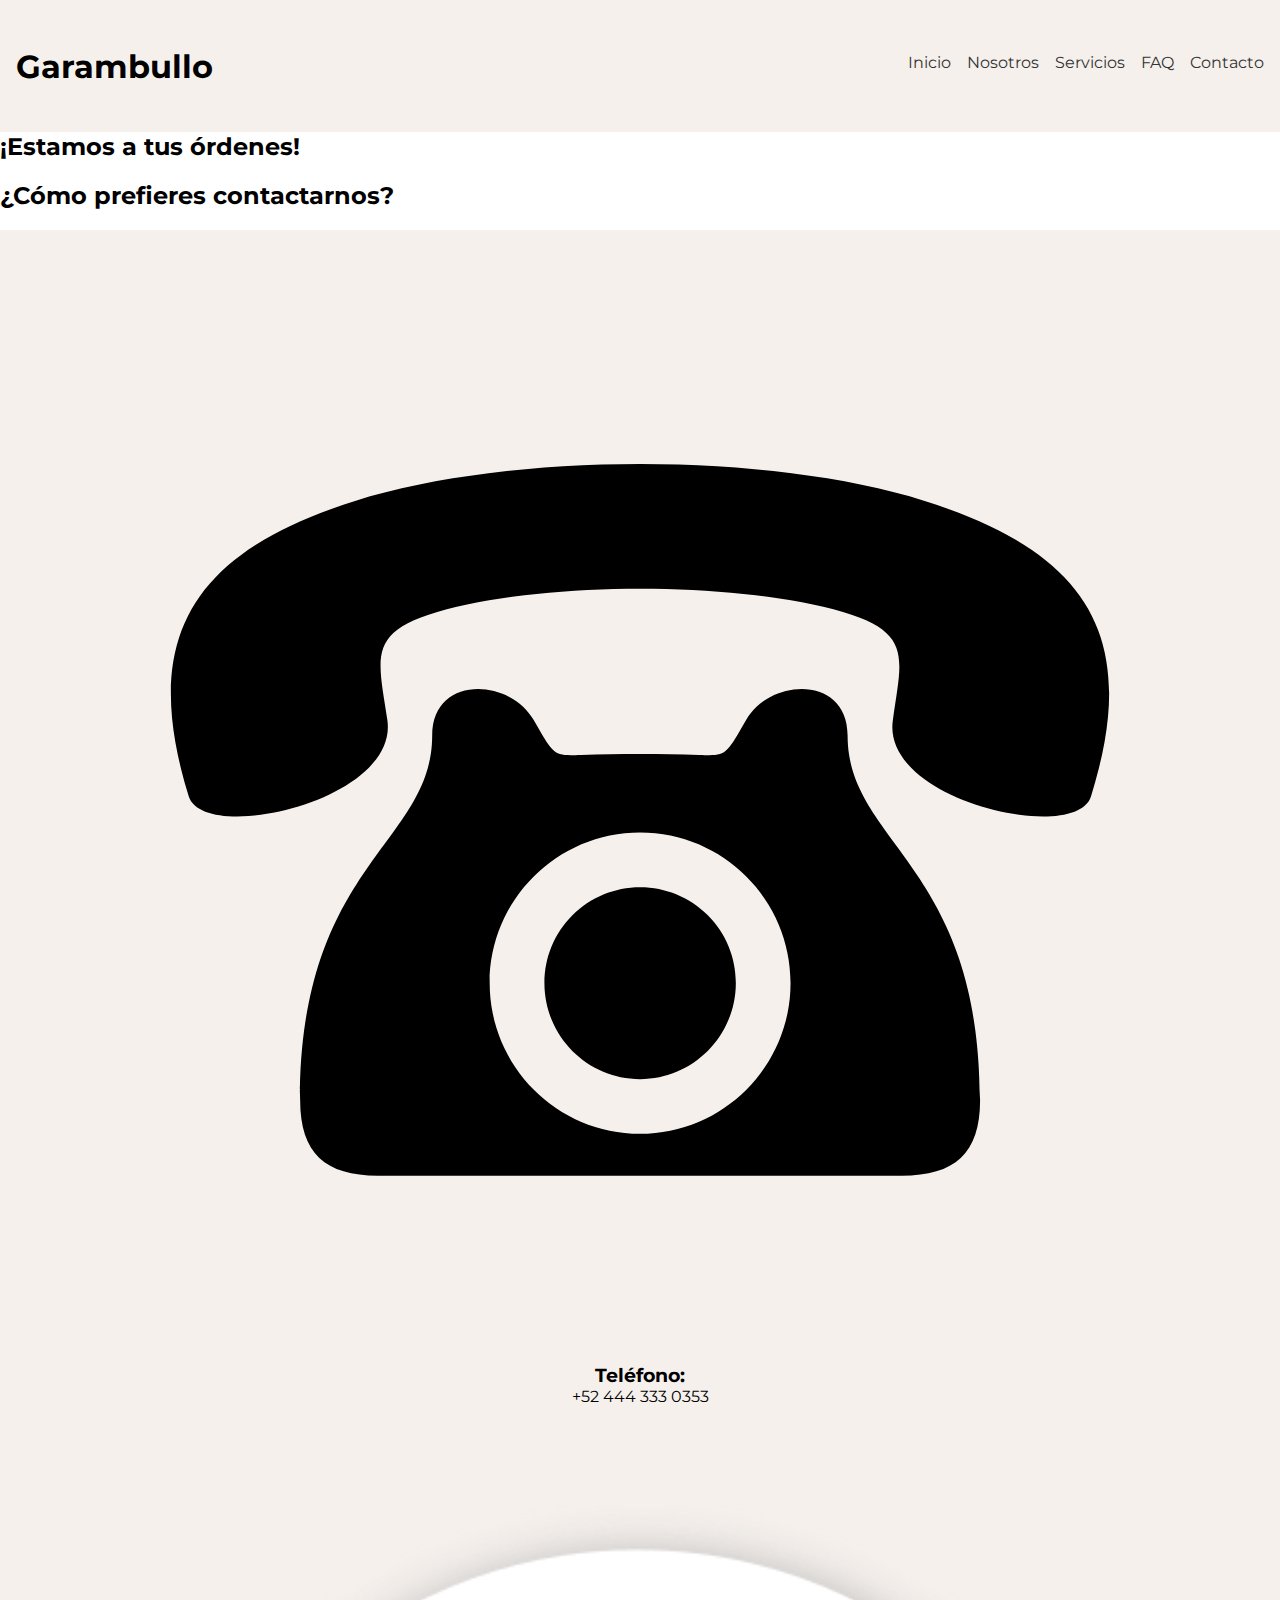
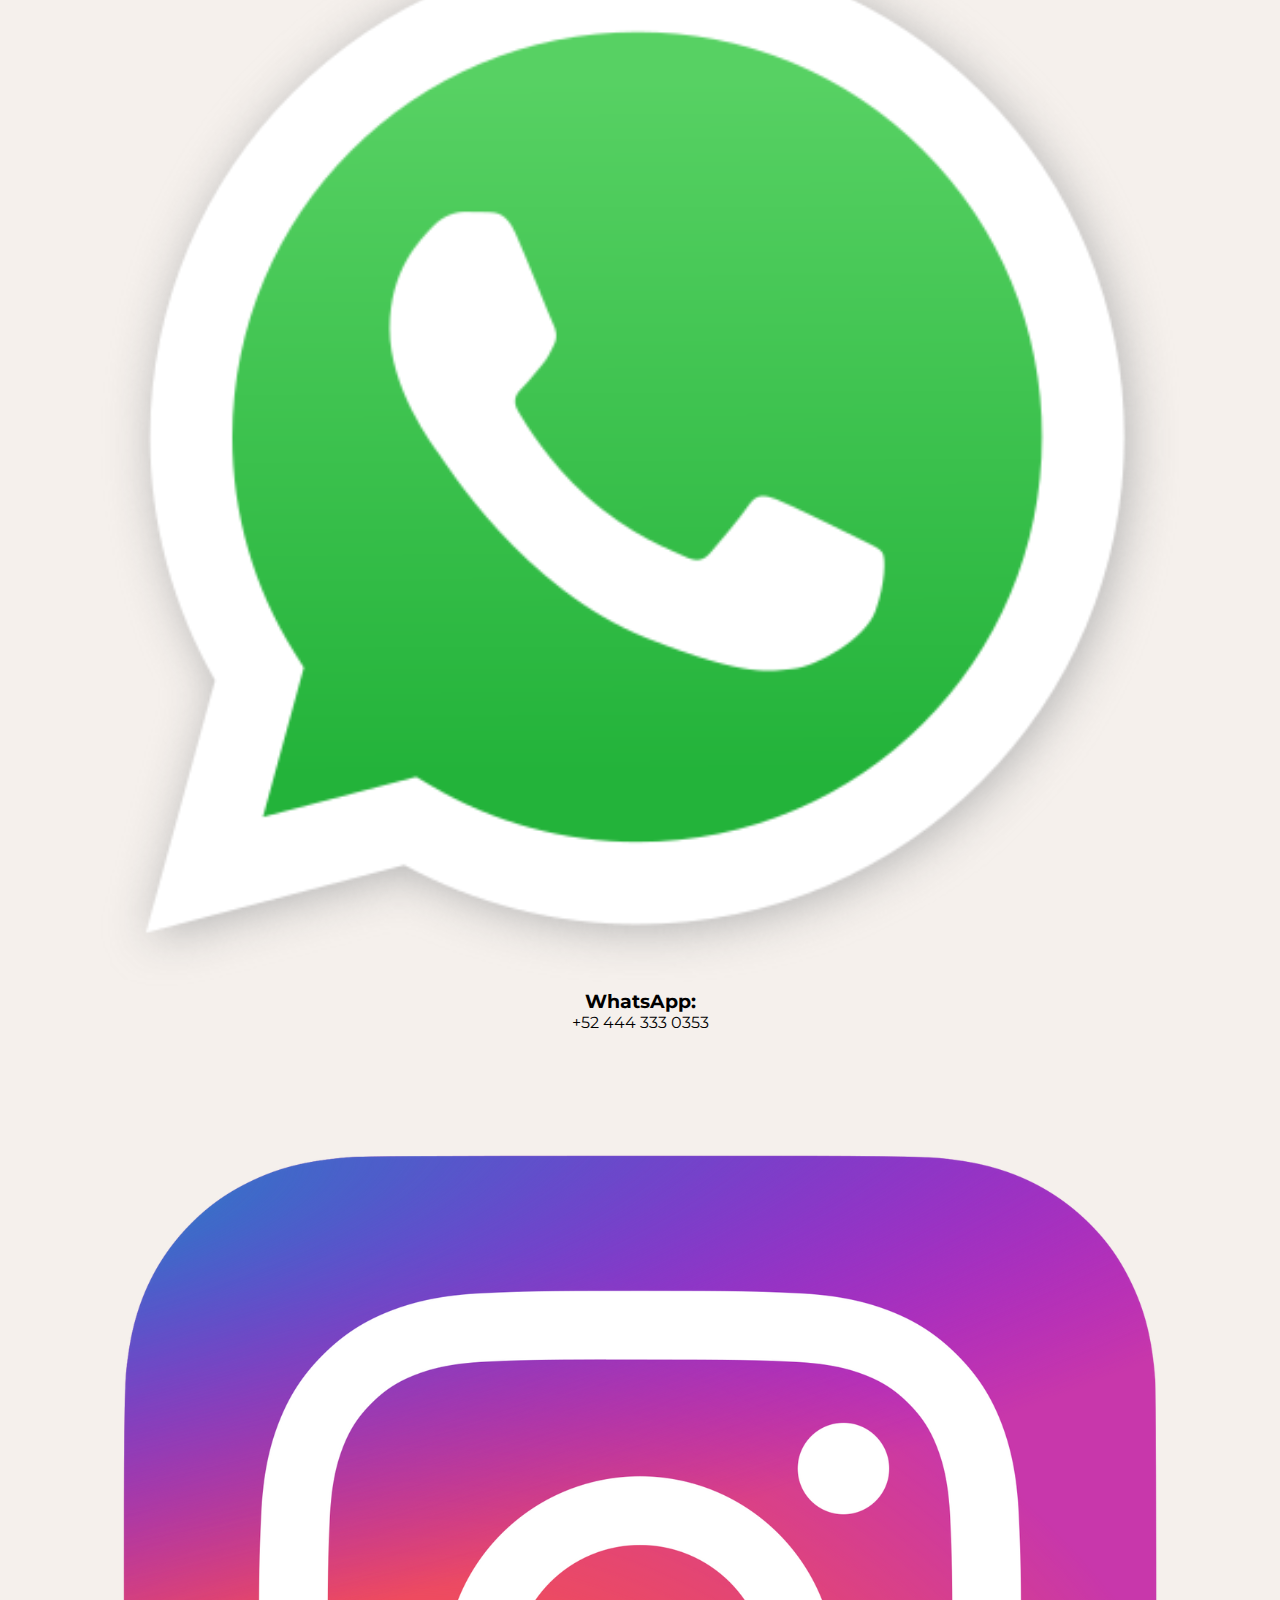
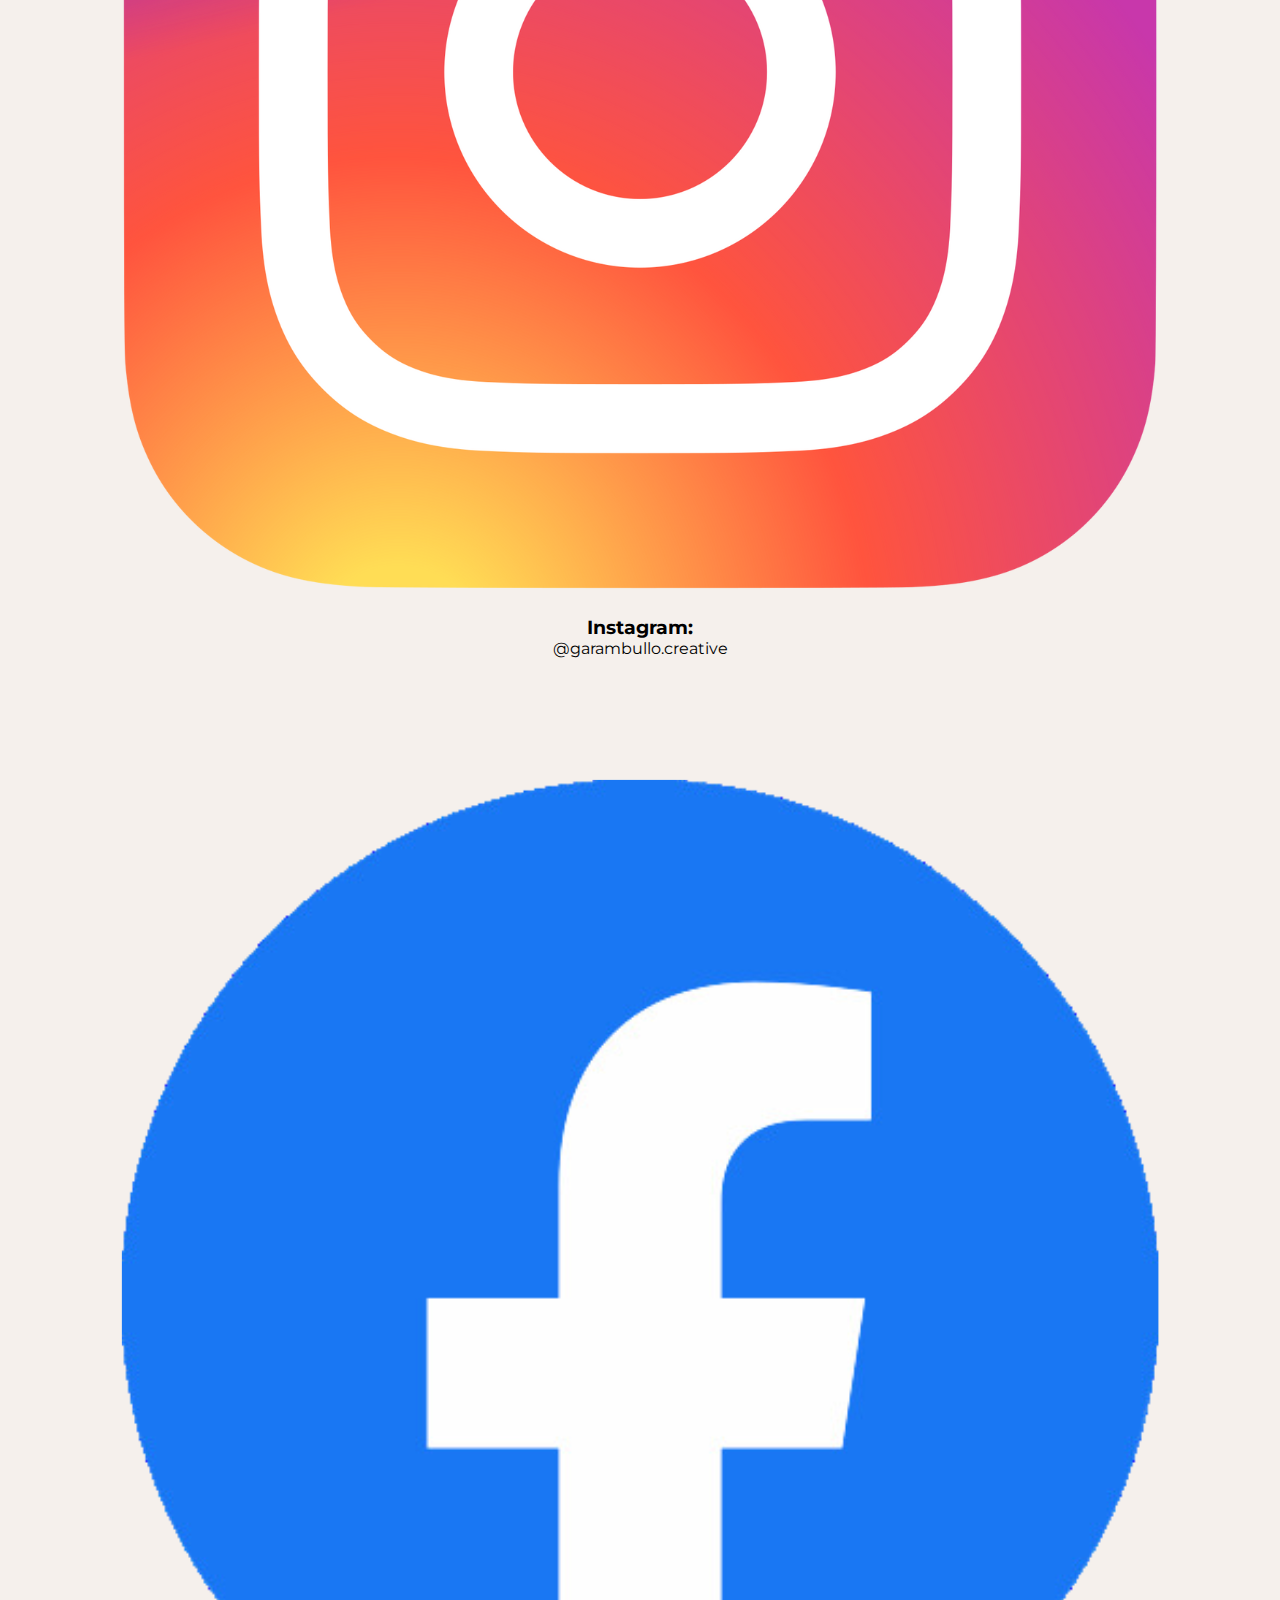
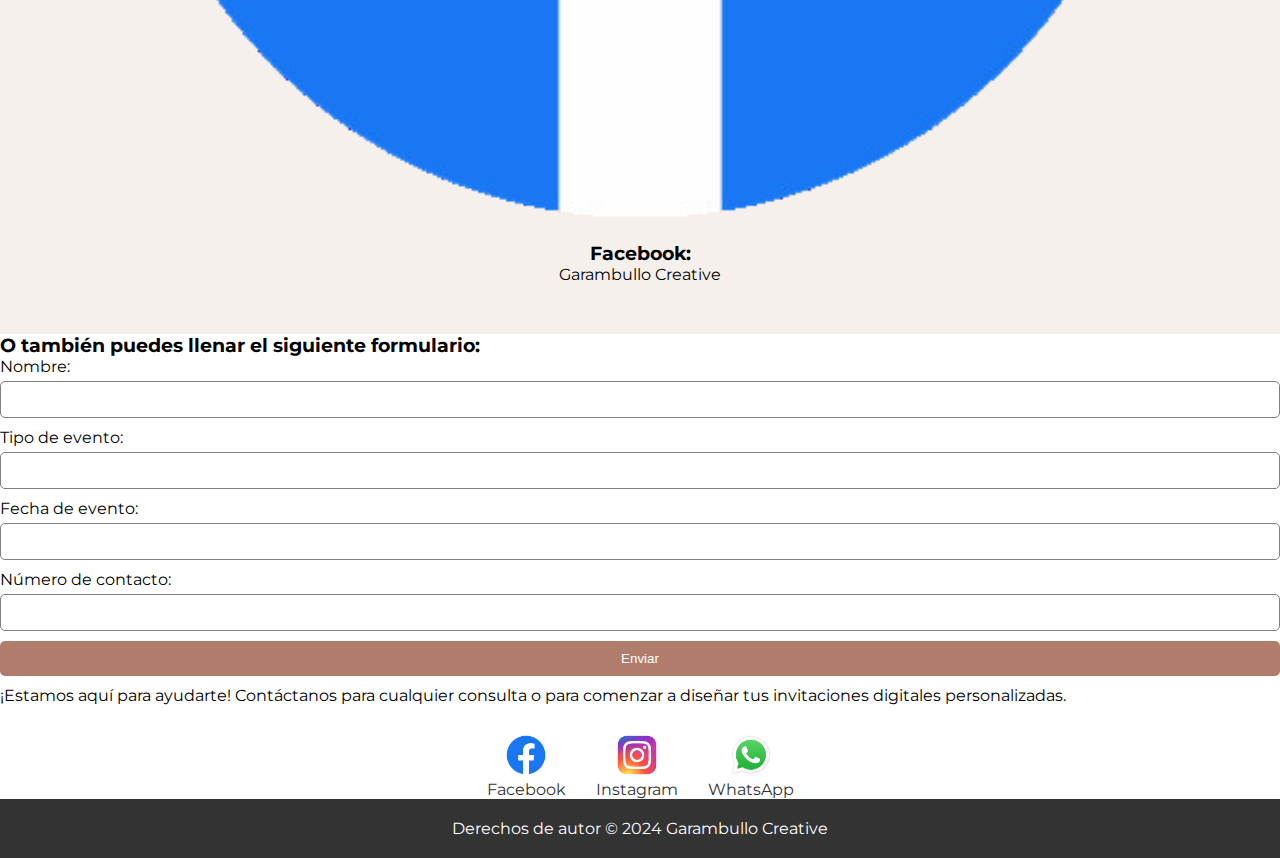
==== Pages/contacto.html @ d22b4e00 "se soluciona linkeo" ====
<!DOCTYPE html>
<html lang="en">

<head>
    <meta charset="UTF-8">
    <meta name="viewport" content="width=device-width, initial-scale=1.0">
    <title>Document</title>
    <link rel="stylesheet" href="/css/styles.css">
    <link rel="preconnect" href="https://fonts.googleapis.com">
    <link rel="preconnect" href="https://fonts.gstatic.com" crossorigin>
    <link href="https://fonts.googleapis.com/css2?family=Montserrat:ital,wght@0,100..900;1,100..900&display=swap"
        rel="stylesheet">
</head>

<body>
    <header>
        <h1>Garambullo</h1>
        <nav>
            <ul>
                <li><a href="/index.html">Inicio</a></li>
                <li><a href="/Pages/nosotros.html">Nosotros</a></li>
                <li><a href="/Pages/servicios.html">Servicios</a></li>
                <li><a href="/Pages/faq.html">FAQ</a></li>
                <li><a href="/Pages/contacto.html">Contacto</a></li>
            </ul>
        </nav>
    </header>

    <section class="contacto1">
        <div class="container-contacto">
        <h2>¡Estamos a tus órdenes!</h2>
        </div>
        <div class="container-contacto2"><h2>¿Cómo prefieres contactarnos?</h2>
        </div>
    </section>

    <section class="contacto2">
        <div class="container">
            <div class="contacto">
                <img src="/img/tel-icon.png" alt="icono-de-telefono">
                <h3>Teléfono:</h3>
                <p>+52 444 333 0353</p>
            </div>
            <div class="contacto">
                <img src="/img/wa.png" alt="icono-whatsapp">
                <h3>WhatsApp:</h3>
                <p>+52 444 333 0353</p>
            </div>
        </div>
        <div class="container">
            <div class="contacto">
                <img src="/img/inst.png" alt="logo-instagram">
                <h3>Instagram:</h3>
                <p>@garambullo.creative</p>
            </div>
            <div class="contacto">
                <img src="/img/fb.png" alt="logo-facebook">
                <h3>Facebook:</h3>
                <p>Garambullo Creative</p>
            </div>
        </div>
    </section>
    

            
            <h3>O también puedes llenar el siguiente formulario:</h3>
            <form action="#" method="post">
                <label for="nombre">Nombre:</label>
                <input type="text" id="nombre" name="nombre" required>

                <label for="tipo-evento">Tipo de evento:</label>
                <input type="text" id="tipo-evento" name="tipo-evento" required>

                <label for="fecha-evento">Fecha de evento:</label>
                <input type="text" id="fecha-evento" name="fecha-evento" required>

                <label for="telefono">Número de contacto:</label>
                <input type="tel" id="telefono" name="telefono" required>

                <button type="submit">Enviar</button>
            </form>

            <p>¡Estamos aquí para ayudarte! Contáctanos para cualquier consulta o para comenzar a diseñar tus
                invitaciones digitales personalizadas.</p>
        </div>
    </section>




    <div class="social-links">
        <a href="https://www.facebook.com/p/Garambullo-Creative-100063961096617/" target="_blank">
            <img src="/img/fb.png" alt="Facebook">
            <span>Facebook</span>
        </a>
        <a href="https://www.instagram.com/garambullo.creative/" target="_blank">
            <img src="/img/inst.png" alt="Instagram">
            <span>Instagram</span>
        </a>
        <a href="https://wa.me/message/IMCWMW5Z4OORK1" target="_blank">
            <img src="/img/wa.png" alt="WhatsApp">
            <span>WhatsApp</span>
        </a>
    </div>
    </div>
    </section>

    <footer>
        <p>Derechos de autor © 2024 Garambullo Creative</p>
    </footer>

</body>

</html>
---- css/styles.css ----
@charset "UTF-8";
* {
  margin: 0;
  padding: 0;
  box-sizing: border-box;
}

ul,
ol {
  list-style: none;
}

img {
  max-width: 100%;
}

a {
  text-decoration: none;
  color: #333;
}

body {
  font-family: "Montserrat", sans-serif;
}

header {
  background-color: #F5F0EC;
  display: flex;
  flex-direction: column;
  align-items: center;
  gap: 1rem;
  padding: 1rem;
  text-align: center;
  font-family: "Montserrat", sans-serif;
  width: 100%;
}
header ul li {
  margin-bottom: 0.5rem;
}
@media (min-width: 768px) {
  header {
    display: grid;
    grid-template-columns: 1fr 1fr;
    grid-template-rows: 100px;
    text-align: left;
    padding: 1rem;
  }
  header ul {
    display: flex;
    gap: 1rem;
    justify-content: end;
  }
}
@media only screen and (min-width: 1200px) {
  header {
    display: flex;
    flex-direction: row;
    justify-content: space-between;
    display: grid;
    grid-template-rows: 100px;
    padding: 1rem;
    font-size: 1rem;
  }
  header ul {
    display: flex;
    gap: 1rem;
    justify-content: end;
  }
}

.social-links {
  display: flex;
  justify-content: center;
  margin-top: 20px;
}

.social-links a {
  display: flex;
  flex-direction: column;
  align-items: center;
  text-decoration: none;
  color: #333;
  margin: 0 10px;
}

.social-links a img {
  width: 50px;
  height: auto;
}

.social-links a span {
  margin-top: 5px;
  font-size: 1rem;
}

@media screen and (min-width: 768px) {
  .social-links {
    margin-top: 30px;
  }
  .social-links a {
    margin: 0 15px;
  }
  .social-links a img {
    width: 40px;
  }
  .social-links a span {
    font-size: 1rem;
  }
}
footer {
  text-align: center;
  padding: 20px;
  background-color: #333;
  color: #fff;
}

footer p {
  margin: 0;
  font-weight: normal;
  font-size: 1rem;
}

.contenido {
  text-align: center;
  padding: 20px;
}

@media screen and (min-width: 768px) {
  .imagen {
    width: 100%;
    display: flex;
    justify-content: center;
  }
  .contenido {
    align-self: center;
  }
}
@media screen and (min-width: 1200px) {
  .imagen {
    width: 100%;
    display: flex;
    justify-content: center;
  }
  .contenido {
    align-self: center;
    font-size: 1.5rem;
  }
}
.primer-texto {
  padding: 1rem;
}

.parrafo1 h2 {
  text-align: center;
  margin-bottom: 1rem;
}

.parrafo1 p {
  text-align: center;
  margin-bottom: 1rem;
}

.cotizar {
  background-color: #B07C6B;
  color: white;
  padding: 10px 20px;
  border: none;
  cursor: pointer;
  border-radius: 15px;
}

button cotizar {
  align-items: center;
}

@media (min-width: 768px) {
  .primer-texto {
    display: grid;
    grid-template-columns: 1fr 1fr;
    text-align: center;
    align-items: center;
  }
  .imagencel {
    width: 40%;
    margin-left: 30%;
  }
  .cotizar {
    background-color: #B07C6B;
    color: white;
    padding: 10px 20px;
    border: none;
    cursor: pointer;
    border-radius: 15px;
  }
}
@media only screen and (min-width: 1200px) {
  .primer-texto {
    display: grid;
    grid-template-columns: 1fr 1fr;
    text-align: center;
    align-items: center;
  }
  .imagencel {
    width: 40%;
    margin-left: 30%;
  }
  .cotizar {
    background-color: #B07C6B;
    color: white;
    padding: 10px 20px;
    border: none;
    cursor: pointer;
    border-radius: 15px;
  }
}
.beneficios {
  background-color: #C7B99B;
  display: flex;
  flex-direction: column;
  align-items: center;
  text-align: center;
  padding: 50px;
}

.beneficio1,
.beneficio2,
.beneficio3 {
  margin-bottom: 30px;
}

.imagen1,
.imagen2,
.imagen3 {
  width: 50px;
  height: auto;
}

@media screen and (min-width: 768px) {
  .beneficios {
    flex-direction: row;
  }
  .beneficio1,
  .beneficio2,
  .beneficio3 {
    width: 30%;
    margin-right: 20px;
  }
  .beneficio3 {
    margin-right: 0;
  }
  .formulario {
    width: 50%;
  }
}
@media screen and (min-width: 1200px) {
  /* Estilos para pantallas aún más grandes */
  .beneficios {
    display: flex;
    flex-direction: row;
    justify-content: center;
  }
  .beneficio1,
  .beneficio2,
  .beneficio3 {
    width: 25%;
    margin-right: 30px;
  }
}
.contacto {
  background-color: #F5F0EC;
  padding: 50px;
  text-align: center;
}

.seccion-contacto {
  max-width: 600px;
  margin: 0 auto;
  padding: 20px;
  background-color: #F5F0EC;
  border-radius: 10px;
  box-shadow: black;
}

.formulario {
  margin-top: 20px;
}

h2 {
  margin-bottom: 20px;
}

label {
  display: block;
  margin-bottom: 5px;
}

input,
select,
button {
  width: 100%;
  padding: 10px;
  margin-bottom: 10px;
  border: 1px solid gray;
  border-radius: 5px;
}

button {
  background-color: #B07C6B;
  color: white;
  border: none;
  border-radius: 5px;
  padding: 10px 20px;
  cursor: pointer;
}

button:hover {
  background-color: white;
}

@media screen and (min-width: 768px) {
  .formulario {
    width: 50%;
    margin: 0 auto;
  }
  .formulario label,
  .formulario input,
  .formulario select,
  .formulario button {
    width: 100%;
  }
  .formulario button {
    margin-top: 10px;
  }
}
.servicios {
  display: flex;
  justify-content: center;
  flex-wrap: wrap;
  gap: 20px;
  padding: 50px 0;
  background-color: #B07C6B;
}

.servicio {
  text-align: center;
  max-width: 300px;
  padding: 20px;
  border: 1px solid #ccc;
  border-radius: 10px;
  background-color: #fff;
}

.servicio img {
  max-width: 100%;
  height: auto;
}

.servicio h3 {
  margin-top: 20px;
  font-size: 24px;
}

.servicio h3:last-child {
  margin-bottom: 20px;
}

.servicio ul {
  text-align: left;
  margin-bottom: 20px;
  margin-left: 20px;
}

.servicio li {
  margin-top: 10px;
  margin-bottom: 10px;
  list-style-type: disc;
}

.servicio button.comprar {
  padding: 10px 20px;
  border: none;
  border-radius: 20px;
  background-color: #B07C6B;
  color: white;
  font-weight: bold;
  cursor: pointer;
  transition: background-color 0.3s;
}

.servicio button.comprar:hover {
  background-color: #ccc;
}

@media screen and (min-width: 1200px) {
  .servicios {
    display: flex;
    justify-content: space-around;
  }
  .servicio {
    flex: 0 0 45%;
    max-width: 500px;
  }
}
main .contacto1 {
  background-color: white;
  padding: 20px;
  margin: 20px;
  text-align: center;
}
main .contacto1 .contenedor1 {
  text-align: center;
}
main .contacto1 .contenedor1 h1 {
  font-size: 2em;
  margin-bottom: 10px;
  animation: fadeIn 1s ease-in-out;
}
main .contacto2 {
  background-color: white;
  padding: 20px;
  text-align: center;
}
main .contacto2 .contenedor2 {
  text-align: center;
}
main .contacto2 .contenedor2 h2 {
  font-size: 1.5em;
  margin-bottom: 10px;
}
main .contacto2 .contenedor2 h3 {
  font-size: 1.2em;
  margin-top: 20px;
}
main .contacto2 .contenedor2 p {
  margin-bottom: 10px;
}
main .contacto2 .contenedor2 ul {
  list-style-type: none;
  padding: 0;
  margin: 0;
}
main .contacto2 .contenedor2 ul li {
  margin-bottom: 5px;
}
main .contacto2 .contenedor2 form {
  margin-top: 20px;
}
main .contacto2 .contenedor2 form label {
  display: block;
  margin-bottom: 5px;
  font-weight: bold;
}
main .contacto2 .contenedor2 form input,
main .contacto2 .contenedor2 form button {
  width: 100%;
  padding: 5px;
  margin-bottom: 5px;
  border: 1px solid #ccc;
  border-radius: 3px;
  font-family: "Montserrat", sans-serif;
  transition: border-color 0.3s;
}
main .contacto2 .contenedor2 form input:focus,
main .contacto2 .contenedor2 form button:focus {
  outline: none;
  border-color: #333;
}
main .contacto2 .contenedor2 form button {
  background-color: #333;
  color: white;
  font-weight: bold;
  cursor: pointer;
  transition: background-color 0.3s;
}
main .contacto2 .contenedor2 form button:hover {
  background-color: #555;
}
@keyframes fadeIn {
  from {
    opacity: 0;
  }
  to {
    opacity: 1;
  }
}
@media (min-width: 768px) {
  main .contacto1 {
    padding: 50px;
    margin: 50px;
  }
}

.faq-section {
  background-image: url("/img/faq-img.jpg");
  background-size: cover;
  background-position: center;
  height: 300px;
  display: flex;
  align-items: center;
  justify-content: center;
  text-align: center;
  color: white;
}
.faq-section .faq-container {
  animation: fadeIn 1s ease-in-out;
}
.faq-section h1 {
  font-size: 2.5em;
  margin: 0;
  padding: 20px;
  background-color: rgba(0, 0, 0, 0.5);
}

@keyframes fadeIn {
  from {
    opacity: 0;
  }
  to {
    opacity: 1;
  }
}
.faq-list {
  margin: 20px;
  display: flex;
  flex-direction: column;
  gap: 10px;
}
.faq-list .faq-item {
  background-color: #f9f9f9;
  padding: 10px;
  cursor: pointer;
}
.faq-list .faq-item:hover {
  background-color: #ebebeb;
}
.faq-list .faq-item .question {
  margin: 0;
}
.faq-list .faq-item .answer {
  display: none;
  margin-top: 5px;
}
.faq-list .faq-item.open .answer {
  display: block;
}

.nosotros-section {
  padding: 50px 0;
  background-color: #f9f9f9;
}
.nosotros-section .nosotros-container {
  max-width: 1200px;
  margin: 0 auto;
  padding: 0 20px;
}
.nosotros-section .nosotros-container .nosotros-content {
  display: flex;
  flex-direction: column;
  gap: 20px;
}
@media (min-width: 768px) {
  .nosotros-section .nosotros-container .nosotros-content {
    flex-direction: row;
    align-items: center;
  }
}
.nosotros-section .nosotros-container .nosotros-content .nosotros-text {
  text-align: center;
}
@media (min-width: 768px) {
  .nosotros-section .nosotros-container .nosotros-content .nosotros-text {
    flex: 1;
    text-align: left;
  }
}
.nosotros-section .nosotros-container .nosotros-content .nosotros-text h2 {
  font-size: 2em;
  margin-bottom: 20px;
}
.nosotros-section .nosotros-container .nosotros-content .nosotros-text p {
  margin-bottom: 10px;
}
.nosotros-section .nosotros-container .nosotros-content .nosotros-image {
  text-align: center;
}
.nosotros-section .nosotros-container .nosotros-content .nosotros-image img {
  max-width: 100%;
  border-radius: 10px;
  box-shadow: 0 0 10px rgba(0, 0, 0, 0.1);
}
@media (min-width: 768px) {
  .nosotros-section .nosotros-container .nosotros-content .nosotros-image {
    flex: 1;
    text-align: right;
  }
}

/*# sourceMappingURL=styles.css.map */
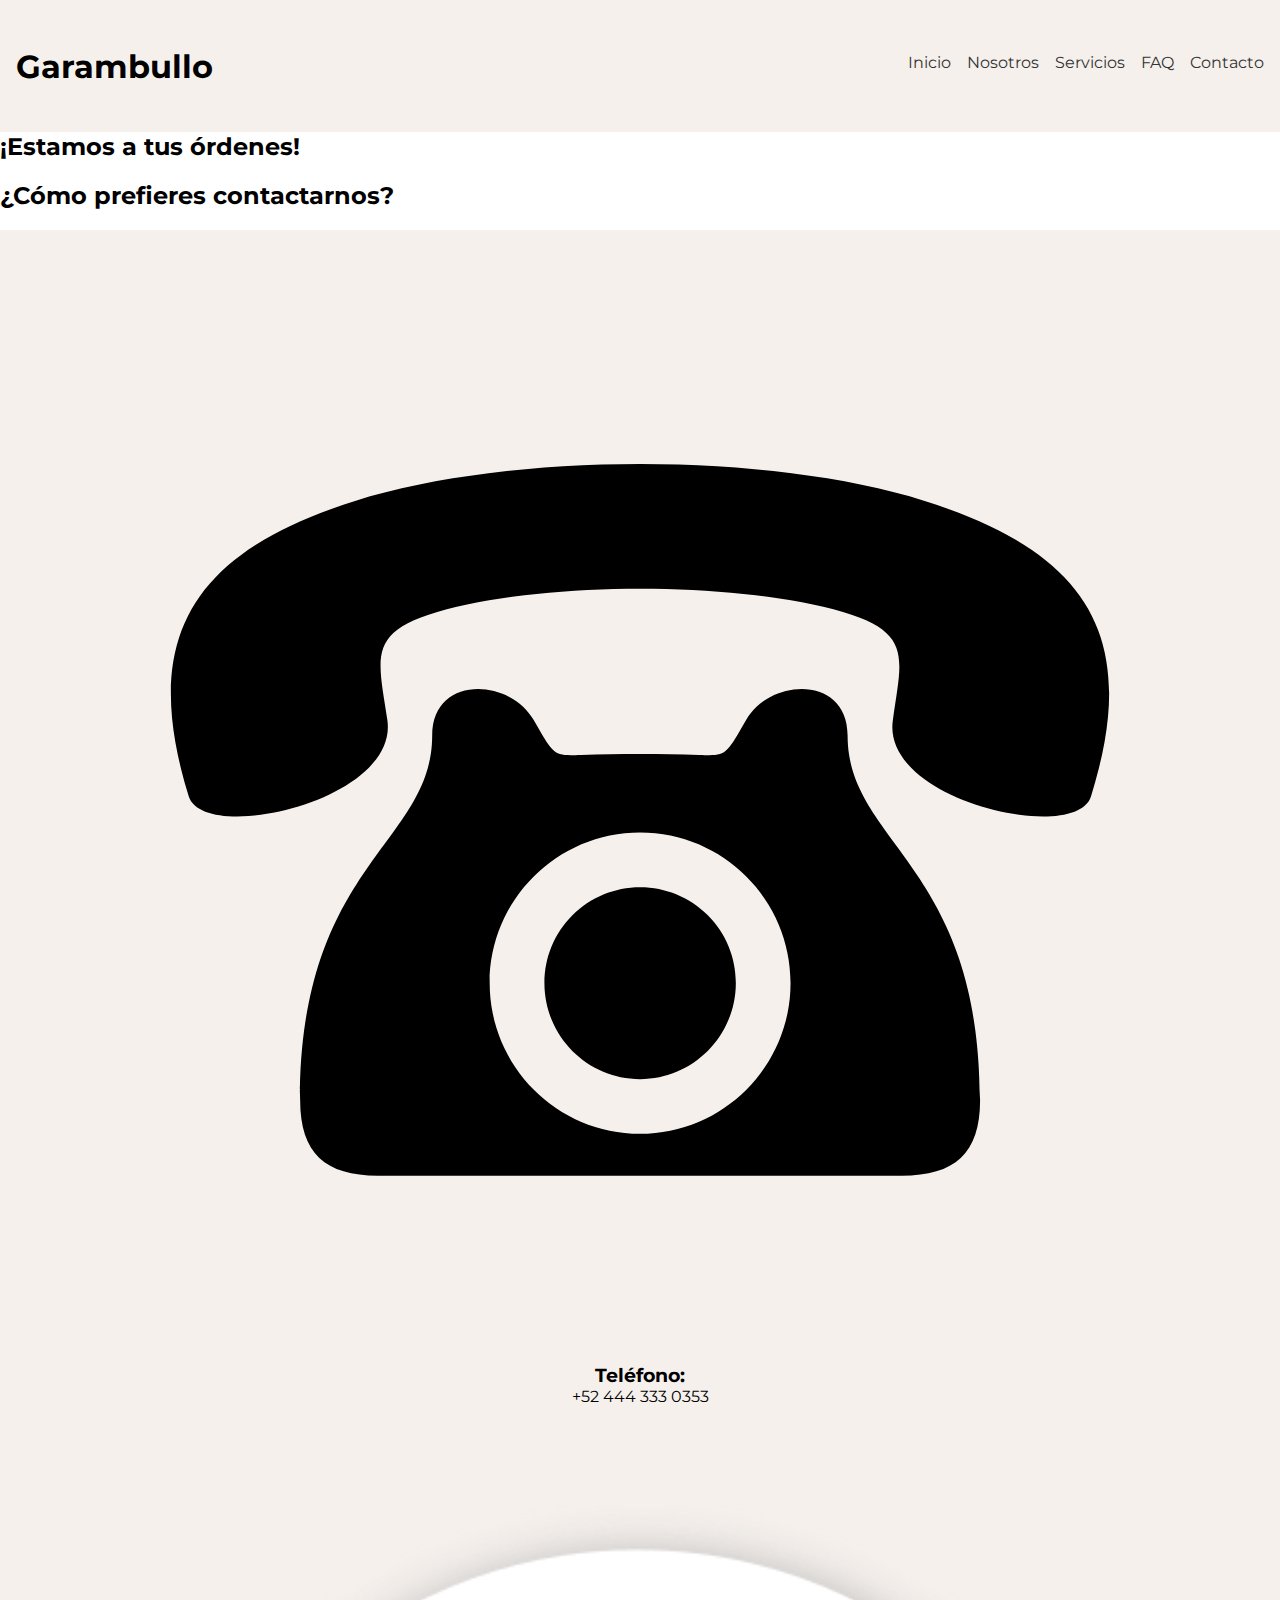
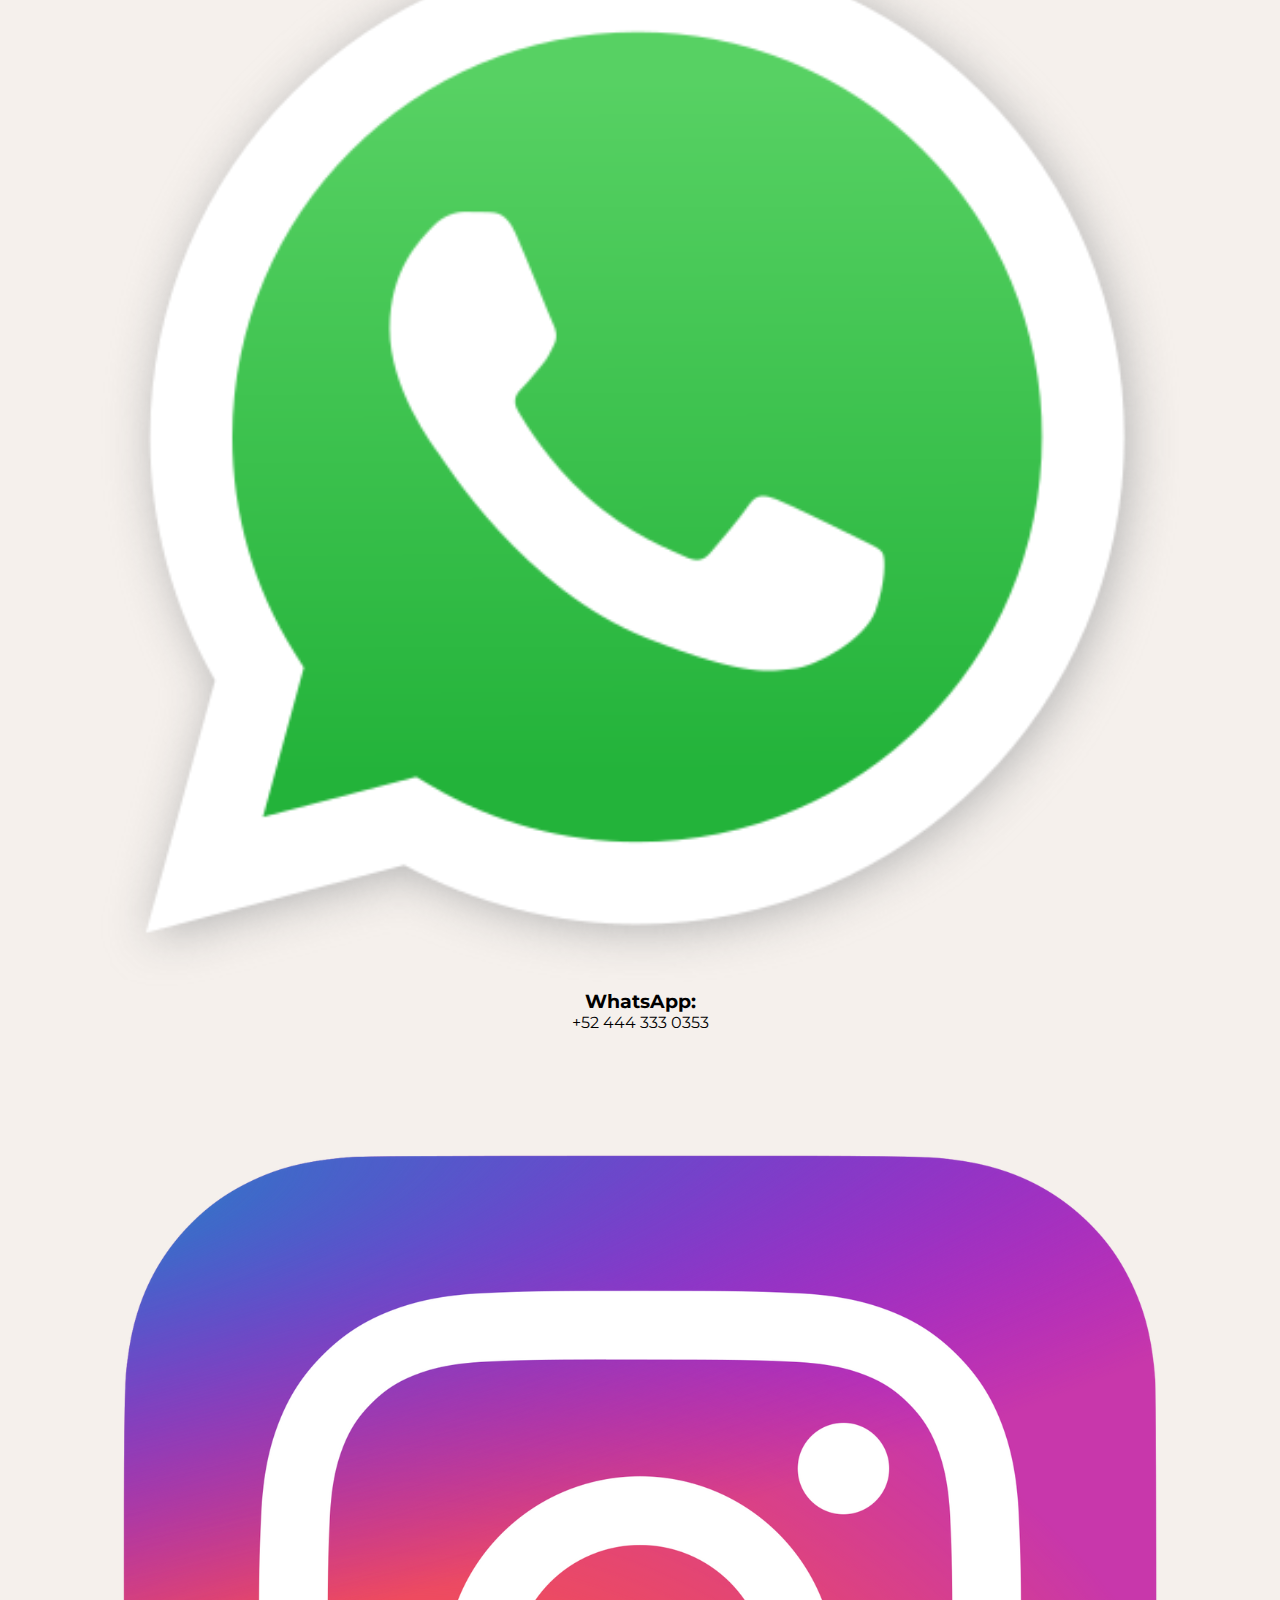
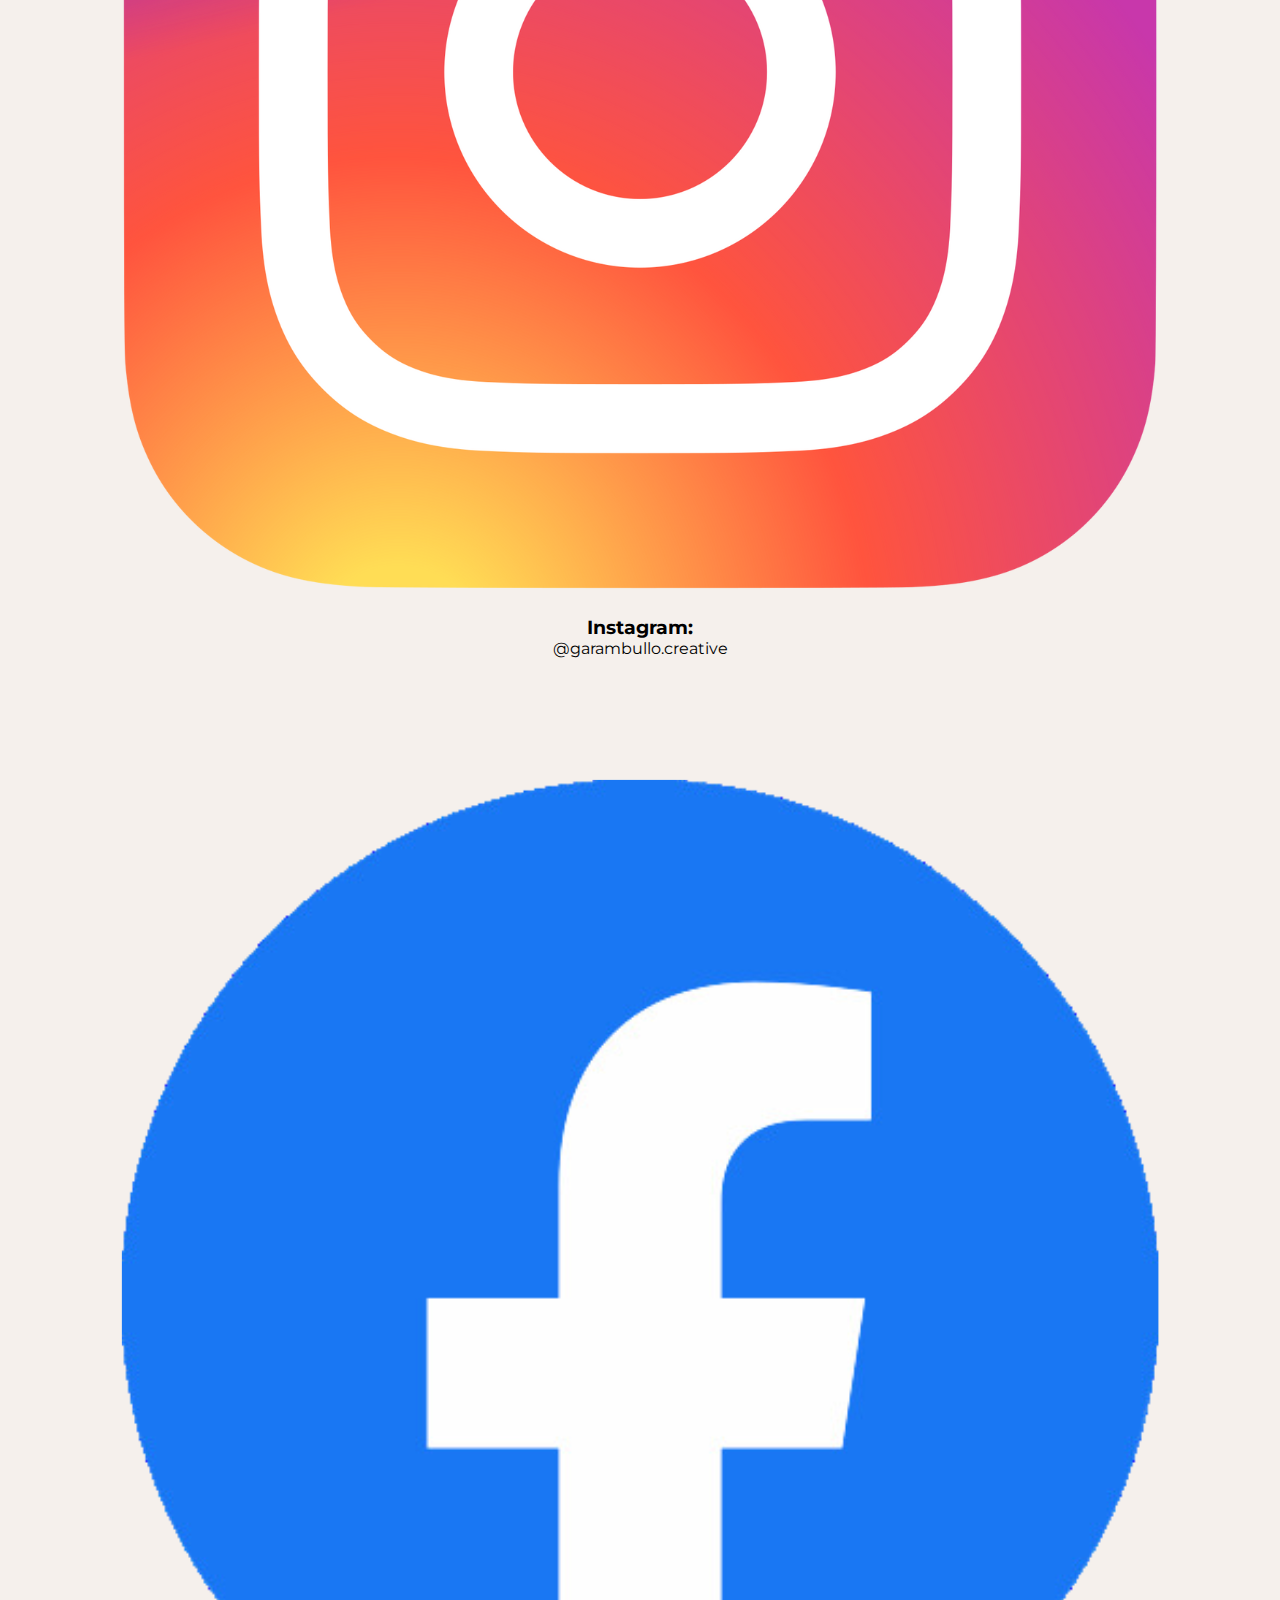
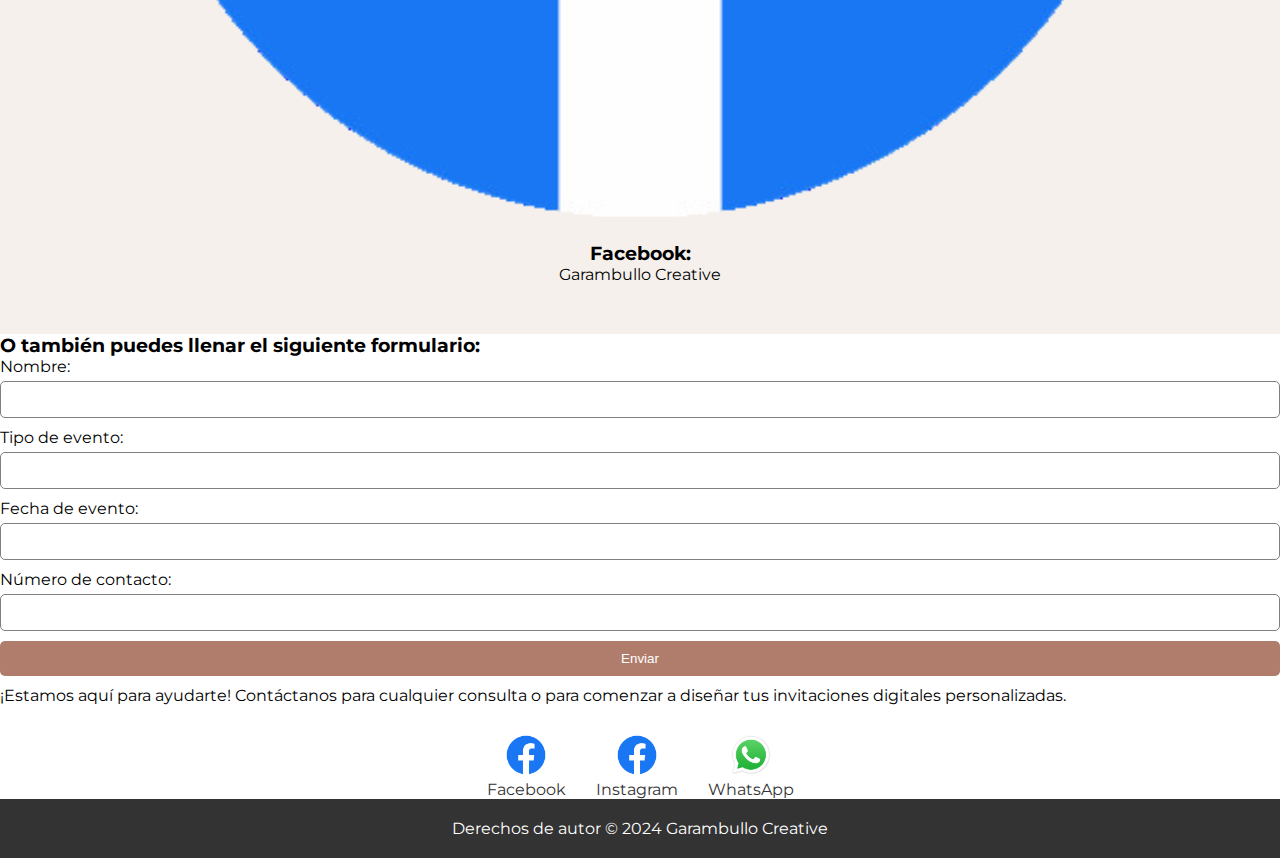
==== commit b7529bda: "se modifican enlaces de imágenes" ====
--- a/Pages/contacto.html
+++ b/Pages/contacto.html
@@ -5,7 +5,7 @@
     <meta charset="UTF-8">
     <meta name="viewport" content="width=device-width, initial-scale=1.0">
     <title>Document</title>
-    <link rel="stylesheet" href="/css/styles.css">
+    <link rel="stylesheet" href="../css/styles.css">
     <link rel="preconnect" href="https://fonts.googleapis.com">
     <link rel="preconnect" href="https://fonts.gstatic.com" crossorigin>
     <link href="https://fonts.googleapis.com/css2?family=Montserrat:ital,wght@0,100..900;1,100..900&display=swap"
@@ -17,11 +17,11 @@
         <h1>Garambullo</h1>
         <nav>
             <ul>
-                <li><a href="/index.html">Inicio</a></li>
-                <li><a href="/Pages/nosotros.html">Nosotros</a></li>
-                <li><a href="/Pages/servicios.html">Servicios</a></li>
-                <li><a href="/Pages/faq.html">FAQ</a></li>
-                <li><a href="/Pages/contacto.html">Contacto</a></li>
+                <li><a href="../index.html">Inicio</a></li>
+                <li><a href="../Pages/nosotros.html">Nosotros</a></li>
+                <li><a href=".//servicios.html">Servicios</a></li>
+                <li><a href="./faq.html">FAQ</a></li>
+                <li><a href="./contacto.html">Contacto</a></li>
             </ul>
         </nav>
     </header>
@@ -37,24 +37,24 @@
     <section class="contacto2">
         <div class="container">
             <div class="contacto">
-                <img src="/img/tel-icon.png" alt="icono-de-telefono">
+                <img src="../img/tel-icon.png" alt="icono-de-telefono">
                 <h3>Teléfono:</h3>
                 <p>+52 444 333 0353</p>
             </div>
             <div class="contacto">
-                <img src="/img/wa.png" alt="icono-whatsapp">
+                <img src="../img/wa.png" alt="icono-whatsapp">
                 <h3>WhatsApp:</h3>
                 <p>+52 444 333 0353</p>
             </div>
         </div>
         <div class="container">
             <div class="contacto">
-                <img src="/img/inst.png" alt="logo-instagram">
+                <img src="../img/inst.png" alt="logo-instagram">
                 <h3>Instagram:</h3>
                 <p>@garambullo.creative</p>
             </div>
             <div class="contacto">
-                <img src="/img/fb.png" alt="logo-facebook">
+                <img src="../img/fb.png" alt="logo-facebook">
                 <h3>Facebook:</h3>
                 <p>Garambullo Creative</p>
             </div>
@@ -90,15 +90,15 @@
 
     <div class="social-links">
         <a href="https://www.facebook.com/p/Garambullo-Creative-100063961096617/" target="_blank">
-            <img src="/img/fb.png" alt="Facebook">
+            <img src="../img/fb.png" alt="Facebook">
             <span>Facebook</span>
         </a>
         <a href="https://www.instagram.com/garambullo.creative/" target="_blank">
-            <img src="/img/inst.png" alt="Instagram">
+            <img src="../img/fb.png" alt="Instagram">
             <span>Instagram</span>
         </a>
         <a href="https://wa.me/message/IMCWMW5Z4OORK1" target="_blank">
-            <img src="/img/wa.png" alt="WhatsApp">
+            <img src="../img/wa.png" alt="WhatsApp">
             <span>WhatsApp</span>
         </a>
     </div>
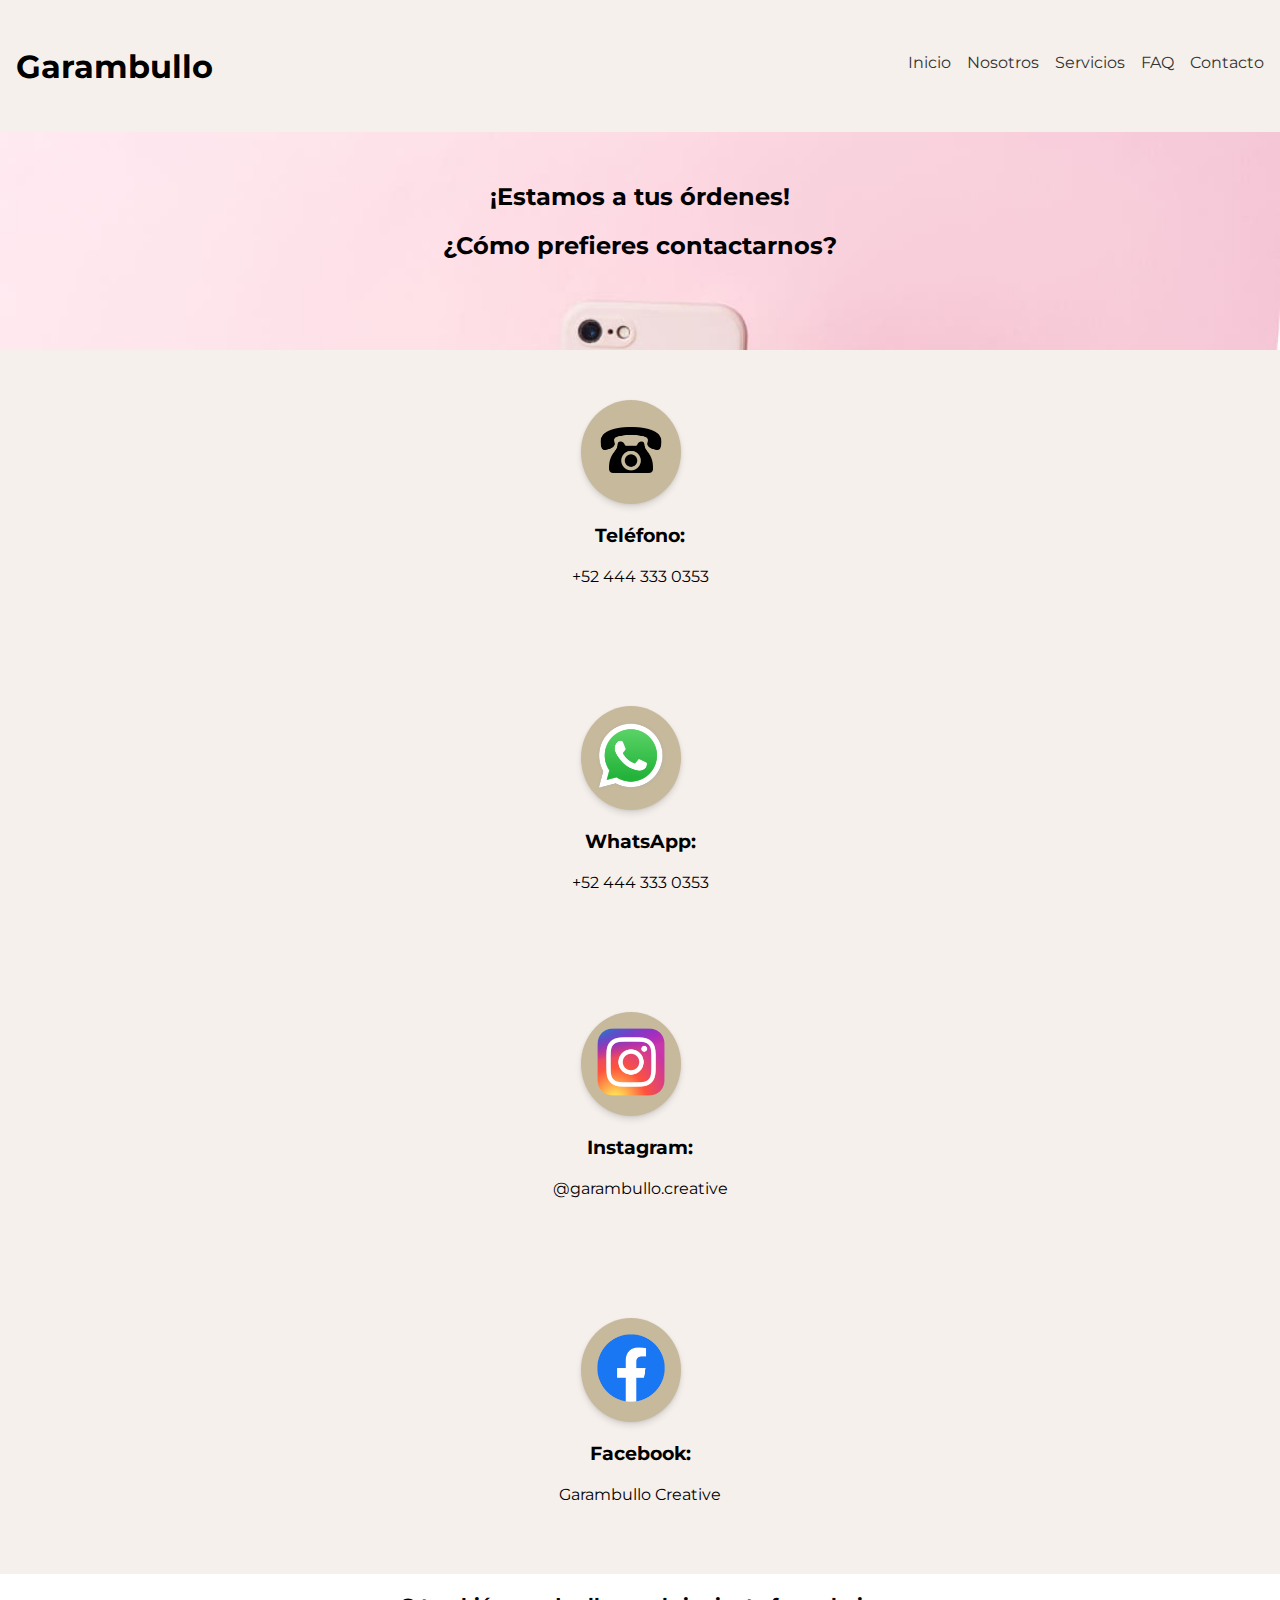
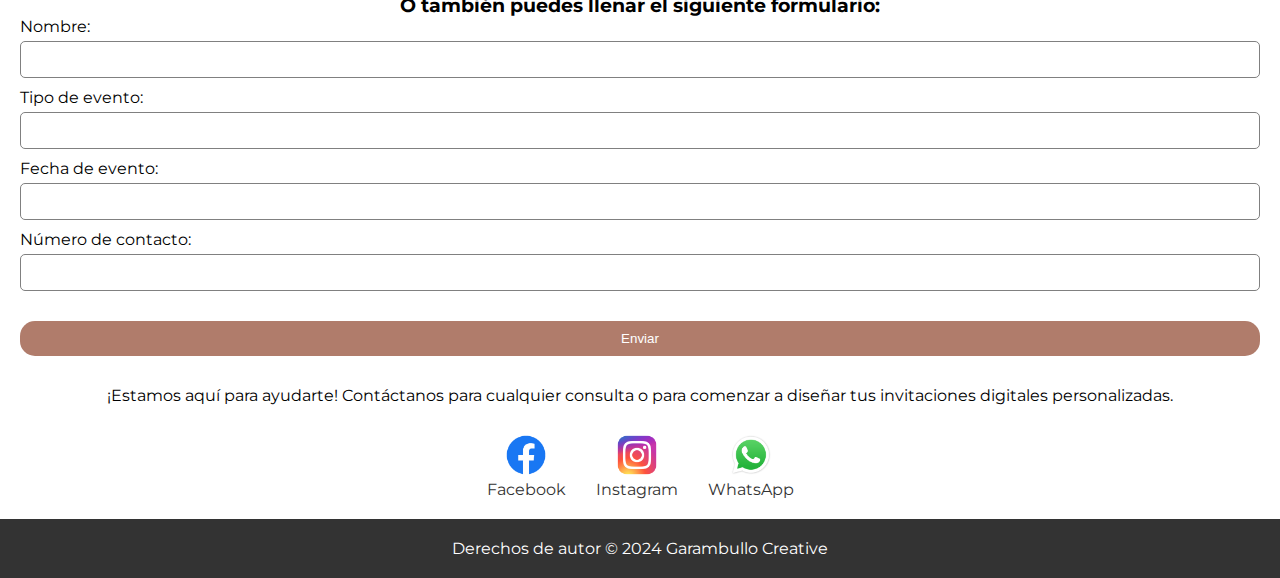
==== commit e190f833: "se modifican estilos" ====
--- a/Pages/contacto.html
+++ b/Pages/contacto.html
@@ -28,61 +28,69 @@
 
     <section class="contacto1">
         <div class="container-contacto">
-        <h2>¡Estamos a tus órdenes!</h2>
+            <h2>¡Estamos a tus órdenes!</h2>
         </div>
-        <div class="container-contacto2"><h2>¿Cómo prefieres contactarnos?</h2>
+        <div class="container-contacto2">
+            <h2>¿Cómo prefieres contactarnos?</h2>
         </div>
     </section>
 
+    <main>
     <section class="contacto2">
         <div class="container">
             <div class="contacto">
-                <img src="../img/tel-icon.png" alt="icono-de-telefono">
+                <div class="icono">
+                    <img src="../img/tel-icon.png" alt="icono-de-telefono">
+                </div>
                 <h3>Teléfono:</h3>
                 <p>+52 444 333 0353</p>
             </div>
             <div class="contacto">
-                <img src="../img/wa.png" alt="icono-whatsapp">
+                <div class="icono">
+                    <img src="../img/wa.png" alt="icono-whatsapp">
+                </div>
                 <h3>WhatsApp:</h3>
                 <p>+52 444 333 0353</p>
             </div>
-        </div>
-        <div class="container">
             <div class="contacto">
-                <img src="../img/inst.png" alt="logo-instagram">
+                <div class="icono">
+                    <img src="../img/inst.png" alt="logo-instagram">
+                </div>
                 <h3>Instagram:</h3>
                 <p>@garambullo.creative</p>
             </div>
             <div class="contacto">
-                <img src="../img/fb.png" alt="logo-facebook">
+                <div class="icono">
+                    <img src="../img/fb.png" alt="logo-facebook">
+                </div>
                 <h3>Facebook:</h3>
                 <p>Garambullo Creative</p>
             </div>
         </div>
     </section>
-    
 
-            
-            <h3>O también puedes llenar el siguiente formulario:</h3>
-            <form action="#" method="post">
-                <label for="nombre">Nombre:</label>
-                <input type="text" id="nombre" name="nombre" required>
+</main>
 
-                <label for="tipo-evento">Tipo de evento:</label>
-                <input type="text" id="tipo-evento" name="tipo-evento" required>
+    <h3>O también puedes llenar el siguiente formulario:</h3>
+    <form action="#" method="post">
+        <label for="nombre">Nombre:</label>
+        <input type="text" id="nombre" name="nombre" required>
 
-                <label for="fecha-evento">Fecha de evento:</label>
-                <input type="text" id="fecha-evento" name="fecha-evento" required>
+        <label for="tipo-evento">Tipo de evento:</label>
+        <input type="text" id="tipo-evento" name="tipo-evento" required>
 
-                <label for="telefono">Número de contacto:</label>
-                <input type="tel" id="telefono" name="telefono" required>
+        <label for="fecha-evento">Fecha de evento:</label>
+        <input type="text" id="fecha-evento" name="fecha-evento" required>
 
-                <button type="submit">Enviar</button>
-            </form>
+        <label for="telefono">Número de contacto:</label>
+        <input type="tel" id="telefono" name="telefono" required>
 
-            <p>¡Estamos aquí para ayudarte! Contáctanos para cualquier consulta o para comenzar a diseñar tus
-                invitaciones digitales personalizadas.</p>
-        </div>
+        <button type="submit">Enviar</button>
+    </form>
+
+    <p>¡Estamos aquí para ayudarte! Contáctanos para cualquier consulta o para comenzar a diseñar tus
+        invitaciones digitales personalizadas.</p>
+    </div>
     </section>
 
 
@@ -94,7 +102,7 @@
             <span>Facebook</span>
         </a>
         <a href="https://www.instagram.com/garambullo.creative/" target="_blank">
-            <img src="../img/fb.png" alt="Instagram">
+            <img src="../img/inst.png" alt="Instagram">
             <span>Instagram</span>
         </a>
         <a href="https://wa.me/message/IMCWMW5Z4OORK1" target="_blank">
--- a/css/styles.css
+++ b/css/styles.css
@@ -71,7 +71,7 @@
 .social-links {
   display: flex;
   justify-content: center;
-  margin-top: 20px;
+  margin-top: 30px;
 }
 
 .social-links a {
@@ -108,6 +108,7 @@
   }
 }
 footer {
+  margin-top: 20px;
   text-align: center;
   padding: 20px;
   background-color: #333;
@@ -253,7 +254,6 @@
   }
 }
 @media screen and (min-width: 1200px) {
-  /* Estilos para pantallas aún más grandes */
   .beneficios {
     display: flex;
     flex-direction: row;
@@ -401,93 +401,131 @@
     max-width: 500px;
   }
 }
-main .contacto1 {
-  background-color: white;
+@media screen and (min-width: 1200px) {
+  .imagen {
+    width: 100%;
+    display: flex;
+    justify-content: center;
+  }
+  .contenido {
+    align-self: center;
+    font-size: 1.5rem;
+  }
+}
+/* Estilos para la sección de contacto1 */
+.contenido {
+  text-align: center;
   padding: 20px;
-  margin: 20px;
-  text-align: center;
-}
-main .contacto1 .contenedor1 {
-  text-align: center;
-}
-main .contacto1 .contenedor1 h1 {
-  font-size: 2em;
-  margin-bottom: 10px;
-  animation: fadeIn 1s ease-in-out;
-}
-main .contacto2 {
-  background-color: white;
-  padding: 20px;
-  text-align: center;
-}
-main .contacto2 .contenedor2 {
-  text-align: center;
-}
-main .contacto2 .contenedor2 h2 {
-  font-size: 1.5em;
-  margin-bottom: 10px;
-}
-main .contacto2 .contenedor2 h3 {
-  font-size: 1.2em;
-  margin-top: 20px;
-}
-main .contacto2 .contenedor2 p {
-  margin-bottom: 10px;
-}
-main .contacto2 .contenedor2 ul {
-  list-style-type: none;
-  padding: 0;
-  margin: 0;
-}
-main .contacto2 .contenedor2 ul li {
-  margin-bottom: 5px;
-}
-main .contacto2 .contenedor2 form {
-  margin-top: 20px;
-}
-main .contacto2 .contenedor2 form label {
-  display: block;
-  margin-bottom: 5px;
-  font-weight: bold;
-}
-main .contacto2 .contenedor2 form input,
-main .contacto2 .contenedor2 form button {
-  width: 100%;
-  padding: 5px;
-  margin-bottom: 5px;
-  border: 1px solid #ccc;
-  border-radius: 3px;
+}
+@media screen and (min-width: 768px) {
+  .contenido .imagen {
+    width: 100%;
+    display: flex;
+    justify-content: center;
+  }
+  .contenido .contenido {
+    align-self: center;
+  }
+}
+@media screen and (min-width: 1200px) {
+  .contenido .imagen {
+    width: 100%;
+    display: flex;
+    justify-content: center;
+  }
+  .contenido .contenido {
+    align-self: center;
+    font-size: 1.5rem;
+  }
+}
+
+/* Estilos para la sección de contacto1 */
+.contacto1 {
+  background-image: url("/img/contacto-img.jpg");
+  background-size: cover;
+  padding: 50px 0;
+  text-align: center;
   font-family: "Montserrat", sans-serif;
-  transition: border-color 0.3s;
-}
-main .contacto2 .contenedor2 form input:focus,
-main .contacto2 .contenedor2 form button:focus {
-  outline: none;
-  border-color: #333;
-}
-main .contacto2 .contenedor2 form button {
-  background-color: #333;
-  color: white;
-  font-weight: bold;
-  cursor: pointer;
-  transition: background-color 0.3s;
-}
-main .contacto2 .contenedor2 form button:hover {
-  background-color: #555;
-}
-@keyframes fadeIn {
+  color: black;
+}
+.contacto1 .container-contacto {
+  margin-bottom: 20px;
+  animation: fadeInLeft 1s ease-out;
+}
+.contacto1 .container-contacto2 {
+  margin-bottom: 40px;
+  animation: fadeInRight 1s ease-out;
+}
+@keyframes fadeInLeft {
   from {
     opacity: 0;
+    transform: translateX(-50px);
   }
   to {
     opacity: 1;
-  }
-}
+    transform: translateX(0);
+  }
+}
+@keyframes fadeInRight {
+  from {
+    opacity: 0;
+    transform: translateX(50px);
+  }
+  to {
+    opacity: 1;
+    transform: translateX(0);
+  }
+}
+
+.icono {
+  margin-left: 30%;
+  margin-bottom: 0px;
+  padding: 15px;
+  width: 100px;
+  justify-content: center;
+  background-color: #C7B99B;
+  border-radius: 50%;
+  box-shadow: 0 4px 6px rgba(0, 0, 0, 0.1), 0 1px 3px rgba(0, 0, 0, 0.08);
+}
+
 @media (min-width: 768px) {
-  main .contacto1 {
-    padding: 50px;
-    margin: 50px;
-  }
+  .icono {
+    margin-left: 42%;
+    margin-bottom: 0px;
+    padding: 15px;
+    width: 100px;
+  }
+}
+@media (min-width: 1200px) {
+  .icono {
+    margin-left: 45%;
+    margin-bottom: 0px;
+    padding: 15px;
+    width: 100px;
+  }
+}
+h3 {
+  text-align: center;
+  margin-top: 20px;
+}
+
+form {
+  margin-inline: 20px;
+}
+
+button {
+  padding: 15;
+  margin-top: 20px;
+  background-color: #B07C6B;
+  color: white;
+  border: none;
+  border-radius: 15px;
+  cursor: pointer;
+}
+
+p {
+  margin: 20px;
+  text-align: center;
 }
 
 .faq-section {
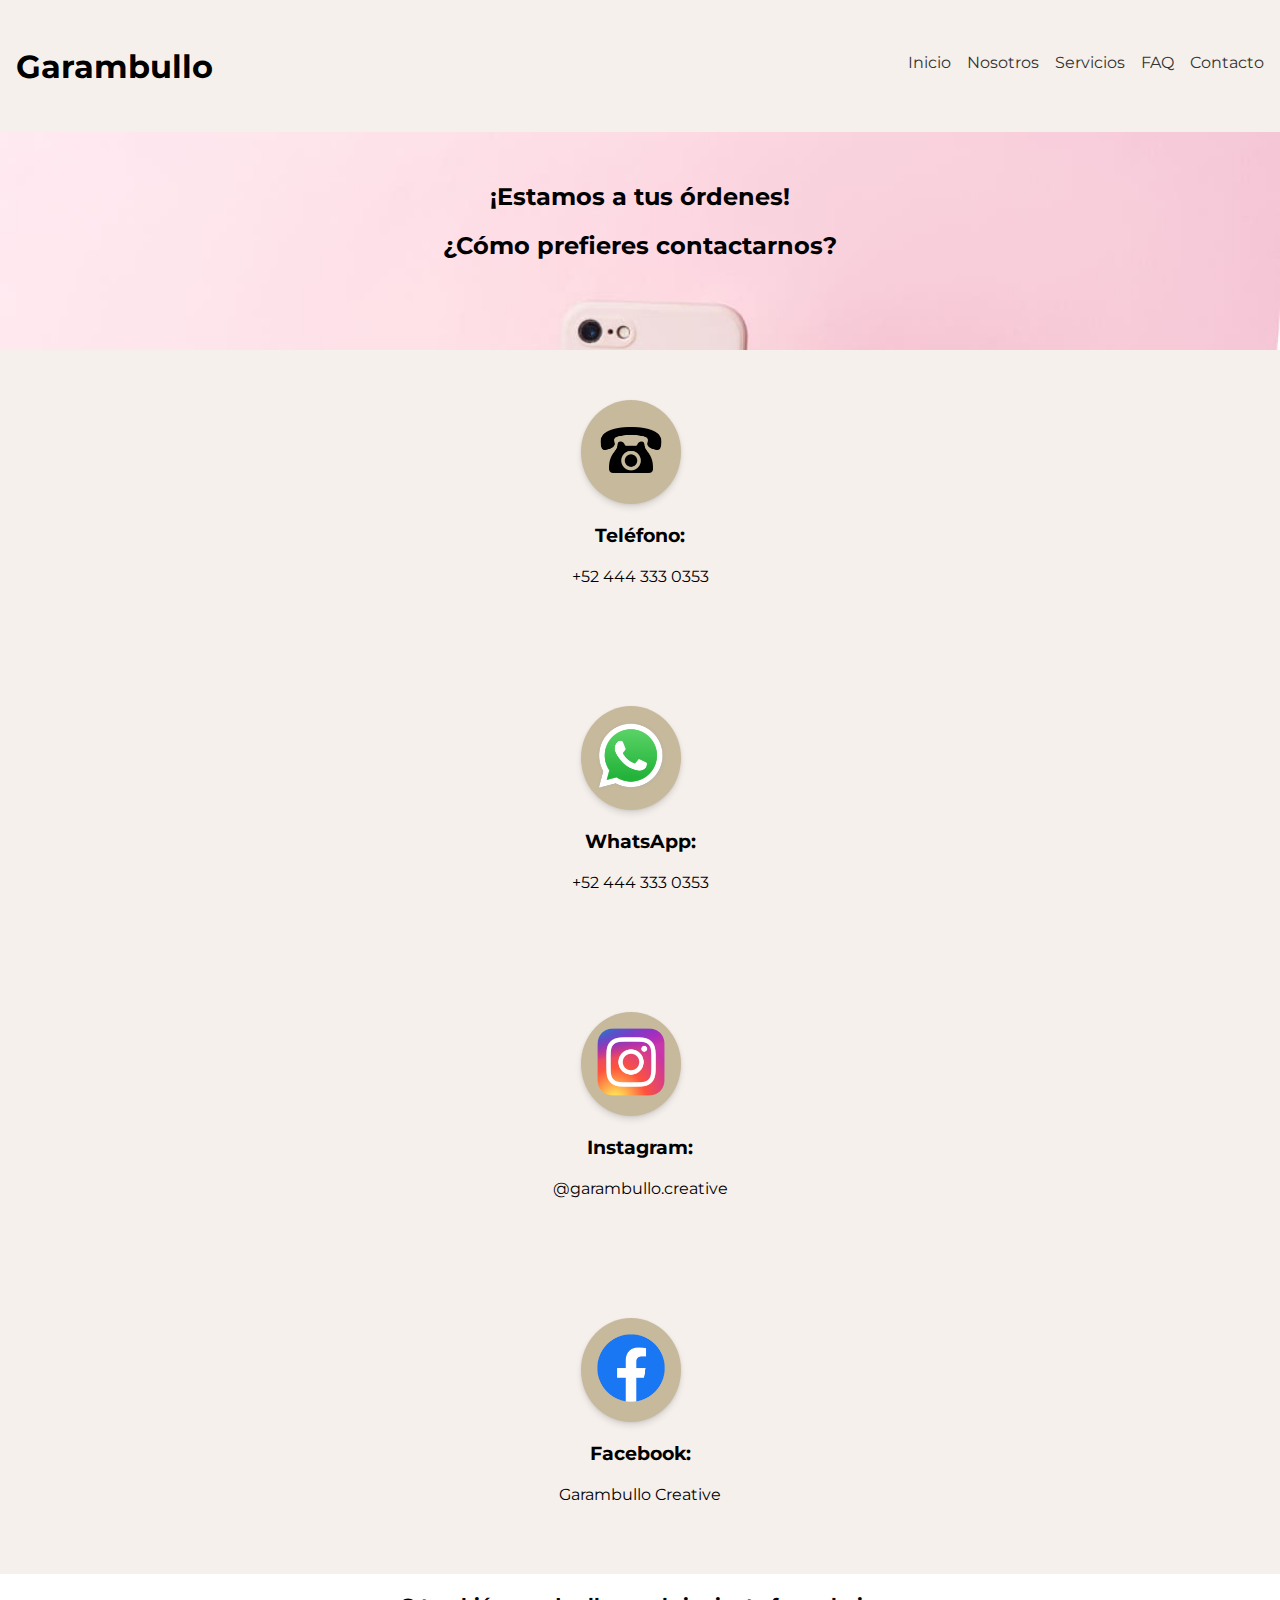
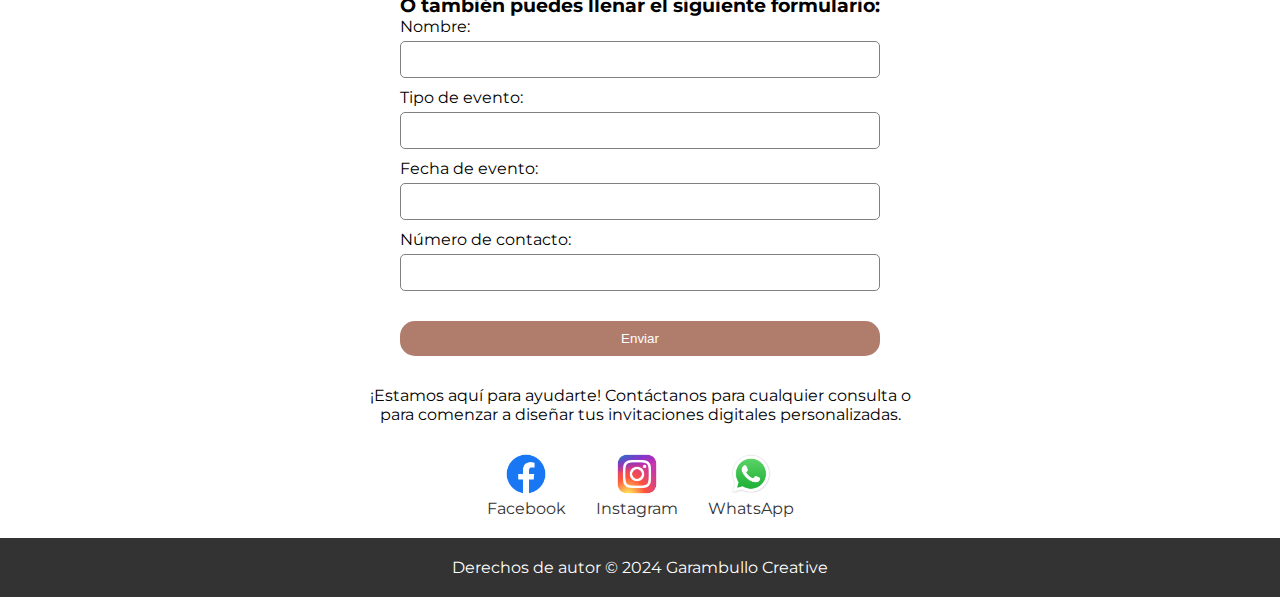
==== commit 83e991b0: "se modifican estilos" ====
--- a/Pages/contacto.html
+++ b/Pages/contacto.html
@@ -88,7 +88,7 @@
         <button type="submit">Enviar</button>
     </form>
 
-    <p>¡Estamos aquí para ayudarte! Contáctanos para cualquier consulta o para comenzar a diseñar tus
+    <p>¡Estamos aquí para ayudarte! Contáctanos para cualquier consulta o <br> para comenzar a diseñar tus
         invitaciones digitales personalizadas.</p>
     </div>
     </section>
--- a/css/styles.css
+++ b/css/styles.css
@@ -414,6 +414,7 @@
 }
 /* Estilos para la sección de contacto1 */
 .contenido {
+  background-color: white;
   text-align: center;
   padding: 20px;
 }
@@ -513,6 +514,16 @@
   margin-inline: 20px;
 }
 
+@media (min-width: 768px) {
+  form {
+    margin-inline: 200px;
+  }
+}
+@media (min-width: 1200px) {
+  form {
+    margin-inline: 400px;
+  }
+}
 button {
   padding: 15;
   margin-top: 20px;
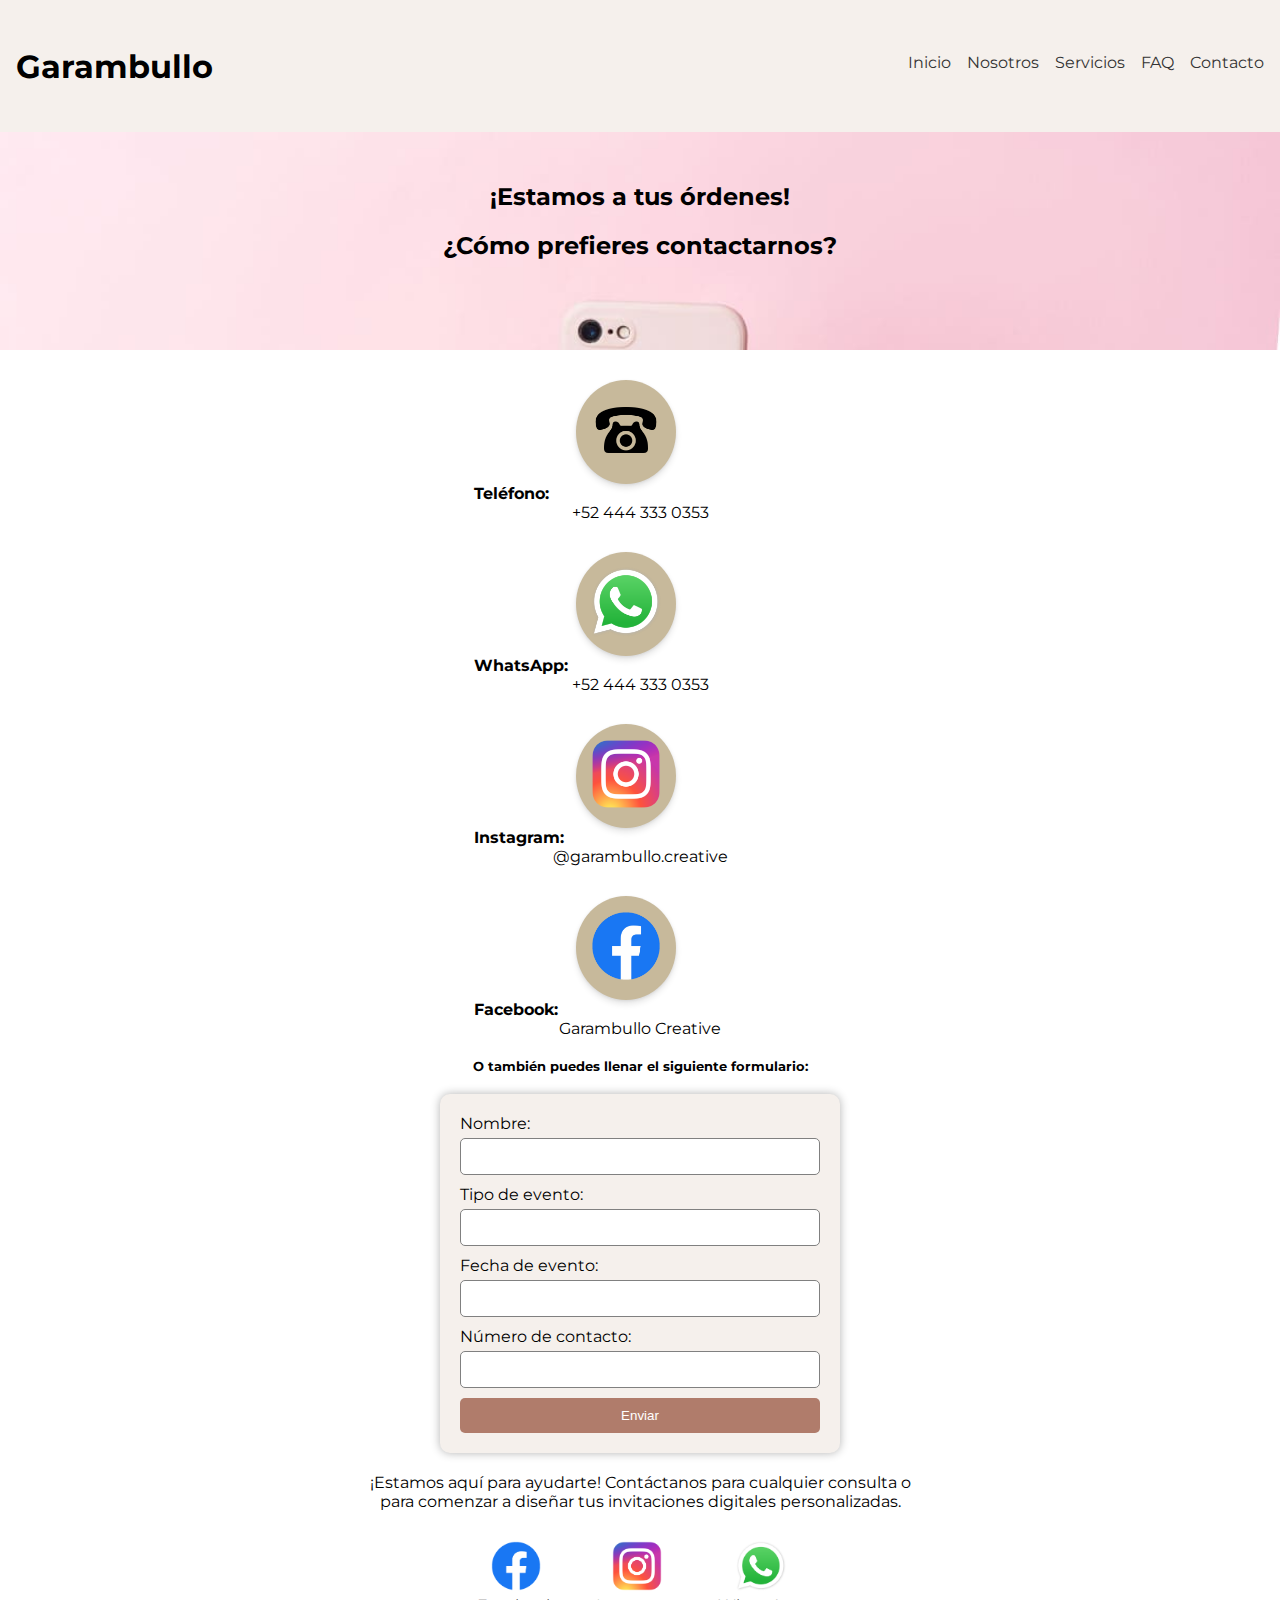
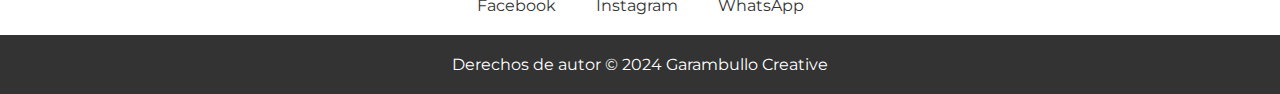
==== commit 1cbf0cd2: "correcciones adicionales" ====
--- a/Pages/contacto.html
+++ b/Pages/contacto.html
@@ -19,7 +19,7 @@
             <ul>
                 <li><a href="../index.html">Inicio</a></li>
                 <li><a href="../Pages/nosotros.html">Nosotros</a></li>
-                <li><a href=".//servicios.html">Servicios</a></li>
+                <li><a href="./servicios.html">Servicios</a></li>
                 <li><a href="./faq.html">FAQ</a></li>
                 <li><a href="./contacto.html">Contacto</a></li>
             </ul>
@@ -42,28 +42,28 @@
                 <div class="icono">
                     <img src="../img/tel-icon.png" alt="icono-de-telefono">
                 </div>
-                <h3>Teléfono:</h3>
+                <h4>Teléfono:</h4>
                 <p>+52 444 333 0353</p>
             </div>
             <div class="contacto">
                 <div class="icono">
                     <img src="../img/wa.png" alt="icono-whatsapp">
                 </div>
-                <h3>WhatsApp:</h3>
+                <h4>WhatsApp:</h4>
                 <p>+52 444 333 0353</p>
             </div>
             <div class="contacto">
                 <div class="icono">
                     <img src="../img/inst.png" alt="logo-instagram">
                 </div>
-                <h3>Instagram:</h3>
+                <h4>Instagram:</h4>
                 <p>@garambullo.creative</p>
             </div>
             <div class="contacto">
                 <div class="icono">
                     <img src="../img/fb.png" alt="logo-facebook">
                 </div>
-                <h3>Facebook:</h3>
+                <h4>Facebook:</h4>
                 <p>Garambullo Creative</p>
             </div>
         </div>
@@ -71,7 +71,7 @@
 
 </main>
 
-    <h3>O también puedes llenar el siguiente formulario:</h3>
+    <h5>O también puedes llenar el siguiente formulario:</h5>
     <form action="#" method="post">
         <label for="nombre">Nombre:</label>
         <input type="text" id="nombre" name="nombre" required>
--- a/css/styles.css
+++ b/css/styles.css
@@ -1,4 +1,3 @@
-@charset "UTF-8";
 * {
   margin: 0;
   padding: 0;
@@ -34,16 +33,31 @@
   font-family: "Montserrat", sans-serif;
   width: 100%;
 }
+header .logo-container {
+  display: none;
+}
 header ul li {
   margin-bottom: 0.5rem;
+}
+@media (min-width: 350px) {
+  header .logo-container {
+    display: block;
+    width: 20%;
+    height: auto;
+    text-align: center;
+    margin-bottom: 1rem;
+  }
 }
 @media (min-width: 768px) {
   header {
     display: grid;
-    grid-template-columns: 1fr 1fr;
+    grid-template-columns: auto 1fr;
     grid-template-rows: 100px;
     text-align: left;
     padding: 1rem;
+  }
+  header .logo-container {
+    display: none;
   }
   header ul {
     display: flex;
@@ -61,6 +75,9 @@
     padding: 1rem;
     font-size: 1rem;
   }
+  header .logo-container {
+    display: none;
+  }
   header ul {
     display: flex;
     gap: 1rem;
@@ -73,7 +90,6 @@
   justify-content: center;
   margin-top: 30px;
 }
-
 .social-links a {
   display: flex;
   flex-direction: column;
@@ -82,26 +98,32 @@
   color: #333;
   margin: 0 10px;
 }
-
 .social-links a img {
   width: 50px;
   height: auto;
 }
-
 .social-links a span {
   margin-top: 5px;
   font-size: 1rem;
 }
 
 @media screen and (min-width: 768px) {
-  .social-links {
-    margin-top: 30px;
-  }
   .social-links a {
     margin: 0 15px;
   }
   .social-links a img {
     width: 40px;
+  }
+  .social-links a span {
+    font-size: 0.8rem;
+  }
+}
+@media screen and (min-width: 1200px) {
+  .social-links a {
+    margin: 0 20px;
+  }
+  .social-links a img {
+    width: 50px;
   }
   .social-links a span {
     font-size: 1rem;
@@ -114,7 +136,6 @@
   background-color: #333;
   color: #fff;
 }
-
 footer p {
   margin: 0;
   font-weight: normal;
@@ -125,28 +146,17 @@
   text-align: center;
   padding: 20px;
 }
-
 @media screen and (min-width: 768px) {
-  .imagen {
-    width: 100%;
-    display: flex;
-    justify-content: center;
-  }
   .contenido {
-    align-self: center;
+    font-size: 1rem;
   }
 }
 @media screen and (min-width: 1200px) {
-  .imagen {
-    width: 100%;
-    display: flex;
-    justify-content: center;
-  }
   .contenido {
-    align-self: center;
     font-size: 1.5rem;
   }
 }
+
 .primer-texto {
   padding: 1rem;
 }
@@ -162,16 +172,15 @@
 }
 
 .cotizar {
+  display: flex;
+  align-items: center;
   background-color: #B07C6B;
   color: white;
   padding: 10px 20px;
   border: none;
   cursor: pointer;
   border-radius: 15px;
-}
-
-button cotizar {
-  align-items: center;
+  margin-inline: 35%;
 }
 
 @media (min-width: 768px) {
@@ -192,6 +201,7 @@
     border: none;
     cursor: pointer;
     border-radius: 15px;
+    margin-inline: 43%;
   }
 }
 @media only screen and (min-width: 1200px) {
@@ -215,18 +225,49 @@
   }
 }
 .beneficios {
-  background-color: #C7B99B;
-  display: flex;
-  flex-direction: column;
-  align-items: center;
-  text-align: center;
-  padding: 50px;
-}
-
-.beneficio1,
-.beneficio2,
-.beneficio3 {
-  margin-bottom: 30px;
+  background-color: #43291F;
+  display: grid;
+  grid-template-columns: 1fr;
+  gap: 20px;
+  padding: 20px;
+}
+.beneficios .beneficio1, .beneficios .beneficio2, .beneficios .beneficio3 {
+  background-color: #F5F0EC;
+  padding: 30px;
+  border-radius: 10px;
+  box-shadow: 0 0 10px rgba(0, 0, 0, 0.3);
+  transition: transform 0.3s;
+  text-align: center;
+  margin-bottom: 20px;
+}
+.beneficios .beneficio1:hover, .beneficios .beneficio2:hover, .beneficios .beneficio3:hover {
+  transform: translateY(-5px);
+}
+.beneficios .beneficio1.fade-up, .beneficios .beneficio2.fade-up, .beneficios .beneficio3.fade-up {
+  animation: fadeUp 0.5s forwards;
+}
+@keyframes fadeUp {
+  from {
+    opacity: 0;
+    transform: translateY(20px);
+  }
+  to {
+    opacity: 1;
+    transform: translateY(0);
+  }
+}
+.beneficios .beneficio1 img, .beneficios .beneficio2 img, .beneficios .beneficio3 img {
+  max-width: 80%;
+  height: auto;
+  margin-bottom: 10px;
+}
+.beneficios .beneficio1 h3, .beneficios .beneficio2 h3, .beneficios .beneficio3 h3 {
+  font-size: 1.2em;
+  margin-bottom: 5px;
+}
+.beneficios .beneficio1 p, .beneficios .beneficio2 p, .beneficios .beneficio3 p {
+  margin: 0;
+  font-size: 0.8em;
 }
 
 .imagen1,
@@ -238,6 +279,7 @@
 
 @media screen and (min-width: 768px) {
   .beneficios {
+    display: flex;
     flex-direction: row;
   }
   .beneficio1,
@@ -266,72 +308,69 @@
     margin-right: 30px;
   }
 }
-.contacto {
-  background-color: #F5F0EC;
-  padding: 50px;
-  text-align: center;
-}
-
-.seccion-contacto {
-  max-width: 600px;
-  margin: 0 auto;
-  padding: 20px;
-  background-color: #F5F0EC;
-  border-radius: 10px;
-  box-shadow: black;
-}
-
-.formulario {
-  margin-top: 20px;
-}
-
-h2 {
-  margin-bottom: 20px;
-}
-
-label {
-  display: block;
-  margin-bottom: 5px;
-}
-
-input,
-select,
-button {
-  width: 100%;
-  padding: 10px;
-  margin-bottom: 10px;
-  border: 1px solid gray;
-  border-radius: 5px;
-}
-
-button {
-  background-color: #B07C6B;
-  color: white;
-  border: none;
-  border-radius: 5px;
-  padding: 10px 20px;
-  cursor: pointer;
-}
-
-button:hover {
-  background-color: white;
-}
-
+.imagen {
+  display: flex;
+  justify-content: space-around;
+  flex-direction: column;
+  gap: 50px;
+}
 @media screen and (min-width: 768px) {
-  .formulario {
-    width: 50%;
-    margin: 0 auto;
-  }
-  .formulario label,
-  .formulario input,
-  .formulario select,
-  .formulario button {
-    width: 100%;
-  }
-  .formulario button {
-    margin-top: 10px;
-  }
-}
+  .imagen {
+    flex-direction: row;
+    align-items: center;
+  }
+}
+.imagen div {
+  flex: 0 0 45%;
+  max-width: 400px;
+  opacity: 0;
+  animation: fadeIn 1s forwards;
+}
+.imagen img {
+  max-width: 100%;
+  height: auto;
+  opacity: 0;
+  animation: fadeIn 1s forwards;
+}
+.imagen .contenido {
+  flex: 0 0 45%;
+  max-width: 400px;
+  text-align: center;
+  opacity: 0;
+  animation: fadeUp 1s forwards;
+}
+@keyframes fadeIn {
+  from {
+    opacity: 0;
+  }
+  to {
+    opacity: 1;
+  }
+}
+@keyframes fadeUp {
+  from {
+    opacity: 0;
+    transform: translateY(50px);
+  }
+  to {
+    opacity: 1;
+    transform: translateY(0);
+  }
+}
+.imagen h2 {
+  font-size: 24px;
+  margin-bottom: 20px;
+  transition: color 0.3s;
+}
+.imagen p {
+  margin: 0;
+  font-size: 16px;
+  transition: color 0.3s;
+}
+.imagen:hover h2, .imagen:hover p {
+  color: #B07C6B;
+}
+
 .servicios {
   display: flex;
   justify-content: center;
@@ -348,34 +387,34 @@
   border: 1px solid #ccc;
   border-radius: 10px;
   background-color: #fff;
-}
-
+  transition: transform 0.3s, box-shadow 0.3s;
+}
+.servicio:hover {
+  transform: translateY(-5px);
+  box-shadow: 0 5px 15px rgba(0, 0, 0, 0.1);
+}
 .servicio img {
   max-width: 100%;
   height: auto;
 }
-
 .servicio h3 {
   margin-top: 20px;
   font-size: 24px;
-}
-
+  transition: color 0.3s;
+}
 .servicio h3:last-child {
   margin-bottom: 20px;
 }
-
 .servicio ul {
   text-align: left;
   margin-bottom: 20px;
   margin-left: 20px;
 }
-
 .servicio li {
   margin-top: 10px;
   margin-bottom: 10px;
   list-style-type: disc;
 }
-
 .servicio button.comprar {
   padding: 10px 20px;
   border: none;
@@ -386,7 +425,6 @@
   cursor: pointer;
   transition: background-color 0.3s;
 }
-
 .servicio button.comprar:hover {
   background-color: #ccc;
 }
@@ -412,37 +450,8 @@
     font-size: 1.5rem;
   }
 }
-/* Estilos para la sección de contacto1 */
-.contenido {
-  background-color: white;
-  text-align: center;
-  padding: 20px;
-}
-@media screen and (min-width: 768px) {
-  .contenido .imagen {
-    width: 100%;
-    display: flex;
-    justify-content: center;
-  }
-  .contenido .contenido {
-    align-self: center;
-  }
-}
-@media screen and (min-width: 1200px) {
-  .contenido .imagen {
-    width: 100%;
-    display: flex;
-    justify-content: center;
-  }
-  .contenido .contenido {
-    align-self: center;
-    font-size: 1.5rem;
-  }
-}
-
-/* Estilos para la sección de contacto1 */
 .contacto1 {
-  background-image: url("/img/contacto-img.jpg");
+  background-image: url("../img/contacto-img.jpg");
   background-size: cover;
   padding: 50px 0;
   text-align: center;
@@ -479,7 +488,8 @@
 }
 
 .icono {
-  margin-left: 30%;
+  margin-top: 30px;
+  margin-left: 35%;
   margin-bottom: 0px;
   padding: 15px;
   width: 100px;
@@ -505,42 +515,61 @@
     width: 100px;
   }
 }
-h3 {
-  text-align: center;
+h4 {
+  margin-inline: 37%;
+}
+
+p {
+  text-align: center;
+}
+
+h5 {
   margin-top: 20px;
+  text-align: center;
+  margin-bottom: 20px;
 }
 
 form {
-  margin-inline: 20px;
-}
-
-@media (min-width: 768px) {
-  form {
-    margin-inline: 200px;
-  }
-}
-@media (min-width: 1200px) {
-  form {
-    margin-inline: 400px;
-  }
-}
-button {
-  padding: 15;
-  margin-top: 20px;
+  max-width: 400px;
+  margin: 0 auto;
+  margin-bottom: 20px;
+  padding: 20px;
+  background-color: #F5F0EC;
+  border-radius: 10px;
+  box-shadow: 0 0 10px rgba(0, 0, 0, 0.3);
+}
+form h4 {
+  text-align: center;
+  margin-bottom: 20px;
+}
+form label {
+  display: block;
+  margin-bottom: 5px;
+}
+form input {
+  width: 100%;
+  padding: 10px;
+  margin-bottom: 10px;
+  border: 1px solid gray;
+  border-radius: 5px;
+  box-sizing: border-box; /* Incluye el padding y border en el ancho */
+}
+form button {
+  width: 100%;
+  padding: 10px 20px;
   background-color: #B07C6B;
   color: white;
   border: none;
-  border-radius: 15px;
+  border-radius: 5px;
   cursor: pointer;
-}
-
-p {
-  margin: 20px;
-  text-align: center;
+  transition: background-color 0.3s;
+}
+form button:hover {
+  background-color: #7E5241;
 }
 
 .faq-section {
-  background-image: url("/img/faq-img.jpg");
+  background-image: url("../img/faq-img.jpg");
   background-size: cover;
   background-position: center;
   height: 300px;
@@ -577,20 +606,34 @@
 .faq-list .faq-item {
   background-color: #f9f9f9;
   padding: 10px;
-  cursor: pointer;
-}
-.faq-list .faq-item:hover {
-  background-color: #ebebeb;
+  text-align: center;
 }
 .faq-list .faq-item .question {
   margin: 0;
+  cursor: pointer;
+  font-weight: bold;
 }
 .faq-list .faq-item .answer {
   display: none;
   margin-top: 5px;
 }
-.faq-list .faq-item.open .answer {
+.faq-list .faq-item .faq-toggle {
+  display: none;
+}
+.faq-list .faq-item:hover {
+  background-color: #ebebeb;
+}
+.faq-list .faq-item:hover .question {
+  color: blue;
+}
+.faq-list .faq-item .faq-toggle:checked ~ .question {
+  color: blue;
+}
+.faq-list .faq-item .faq-toggle:checked ~ .answer {
   display: block;
+}
+.faq-list .faq-item .faq-toggle:checked ~ .faq-toggle:checked ~ .answer {
+  display: none;
 }
 
 .nosotros-section {
@@ -615,6 +658,8 @@
 }
 .nosotros-section .nosotros-container .nosotros-content .nosotros-text {
   text-align: center;
+  opacity: 0;
+  animation: fadeUp 1s forwards;
 }
 @media (min-width: 768px) {
   .nosotros-section .nosotros-container .nosotros-content .nosotros-text {
@@ -631,6 +676,8 @@
 }
 .nosotros-section .nosotros-container .nosotros-content .nosotros-image {
   text-align: center;
+  opacity: 0;
+  animation: fadeIn 1s forwards;
 }
 .nosotros-section .nosotros-container .nosotros-content .nosotros-image img {
   max-width: 100%;
@@ -644,4 +691,23 @@
   }
 }
 
+@keyframes fadeIn {
+  from {
+    opacity: 0;
+  }
+  to {
+    opacity: 1;
+  }
+}
+@keyframes fadeUp {
+  from {
+    opacity: 0;
+    transform: translateY(20px);
+  }
+  to {
+    opacity: 1;
+    transform: translateY(0);
+  }
+}
+
 /*# sourceMappingURL=styles.css.map */
